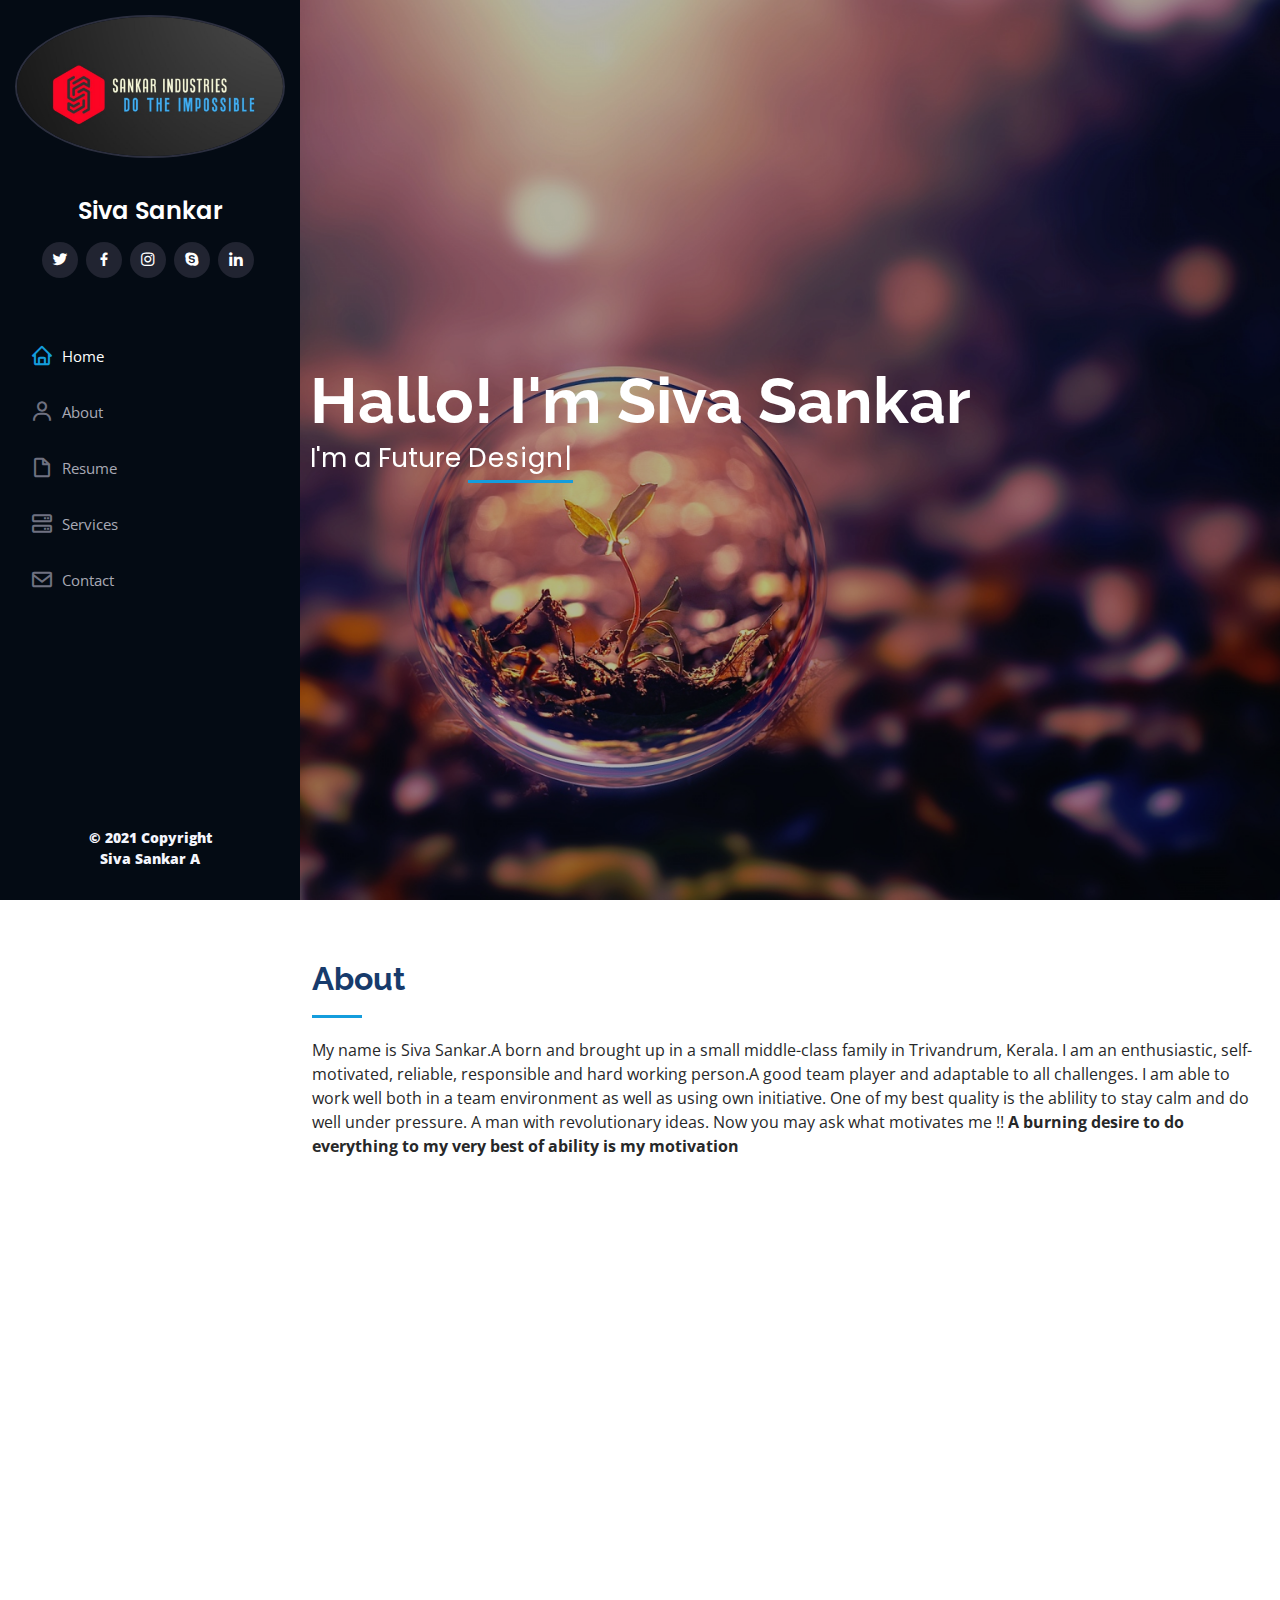
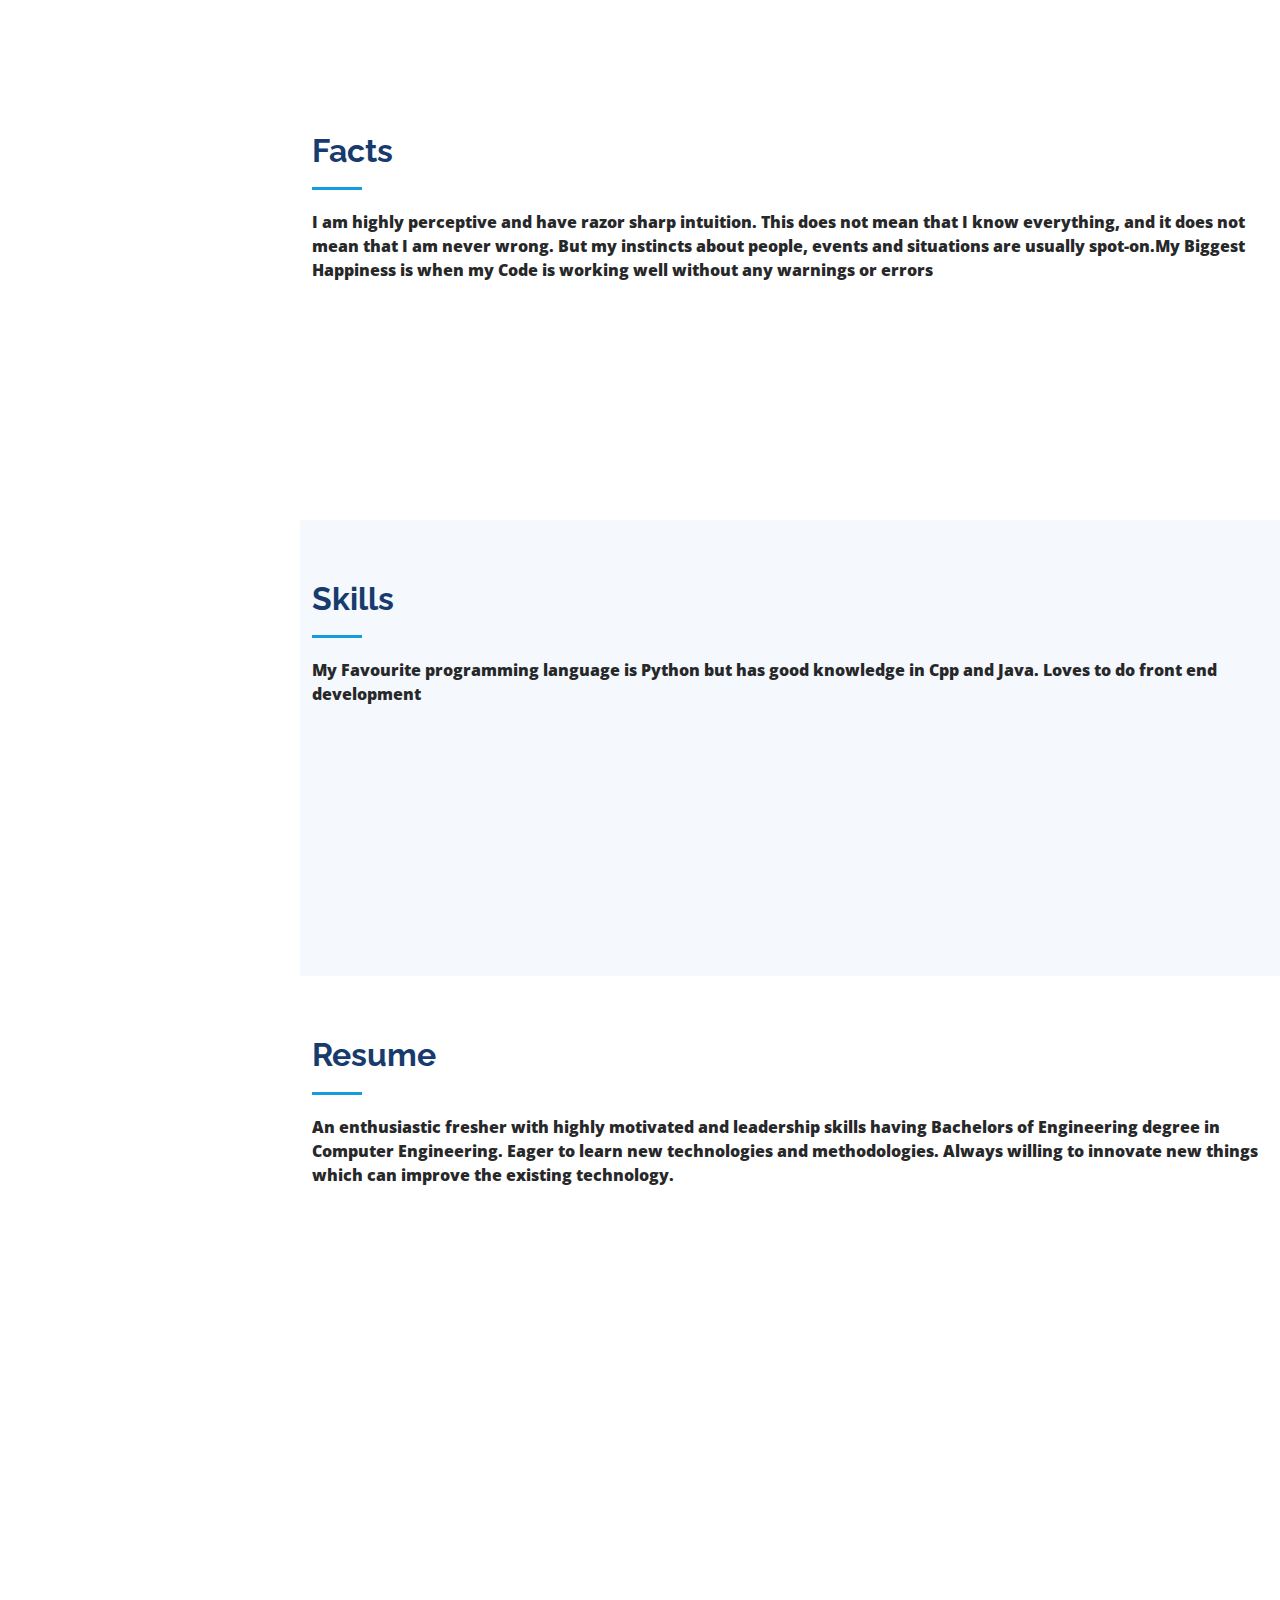
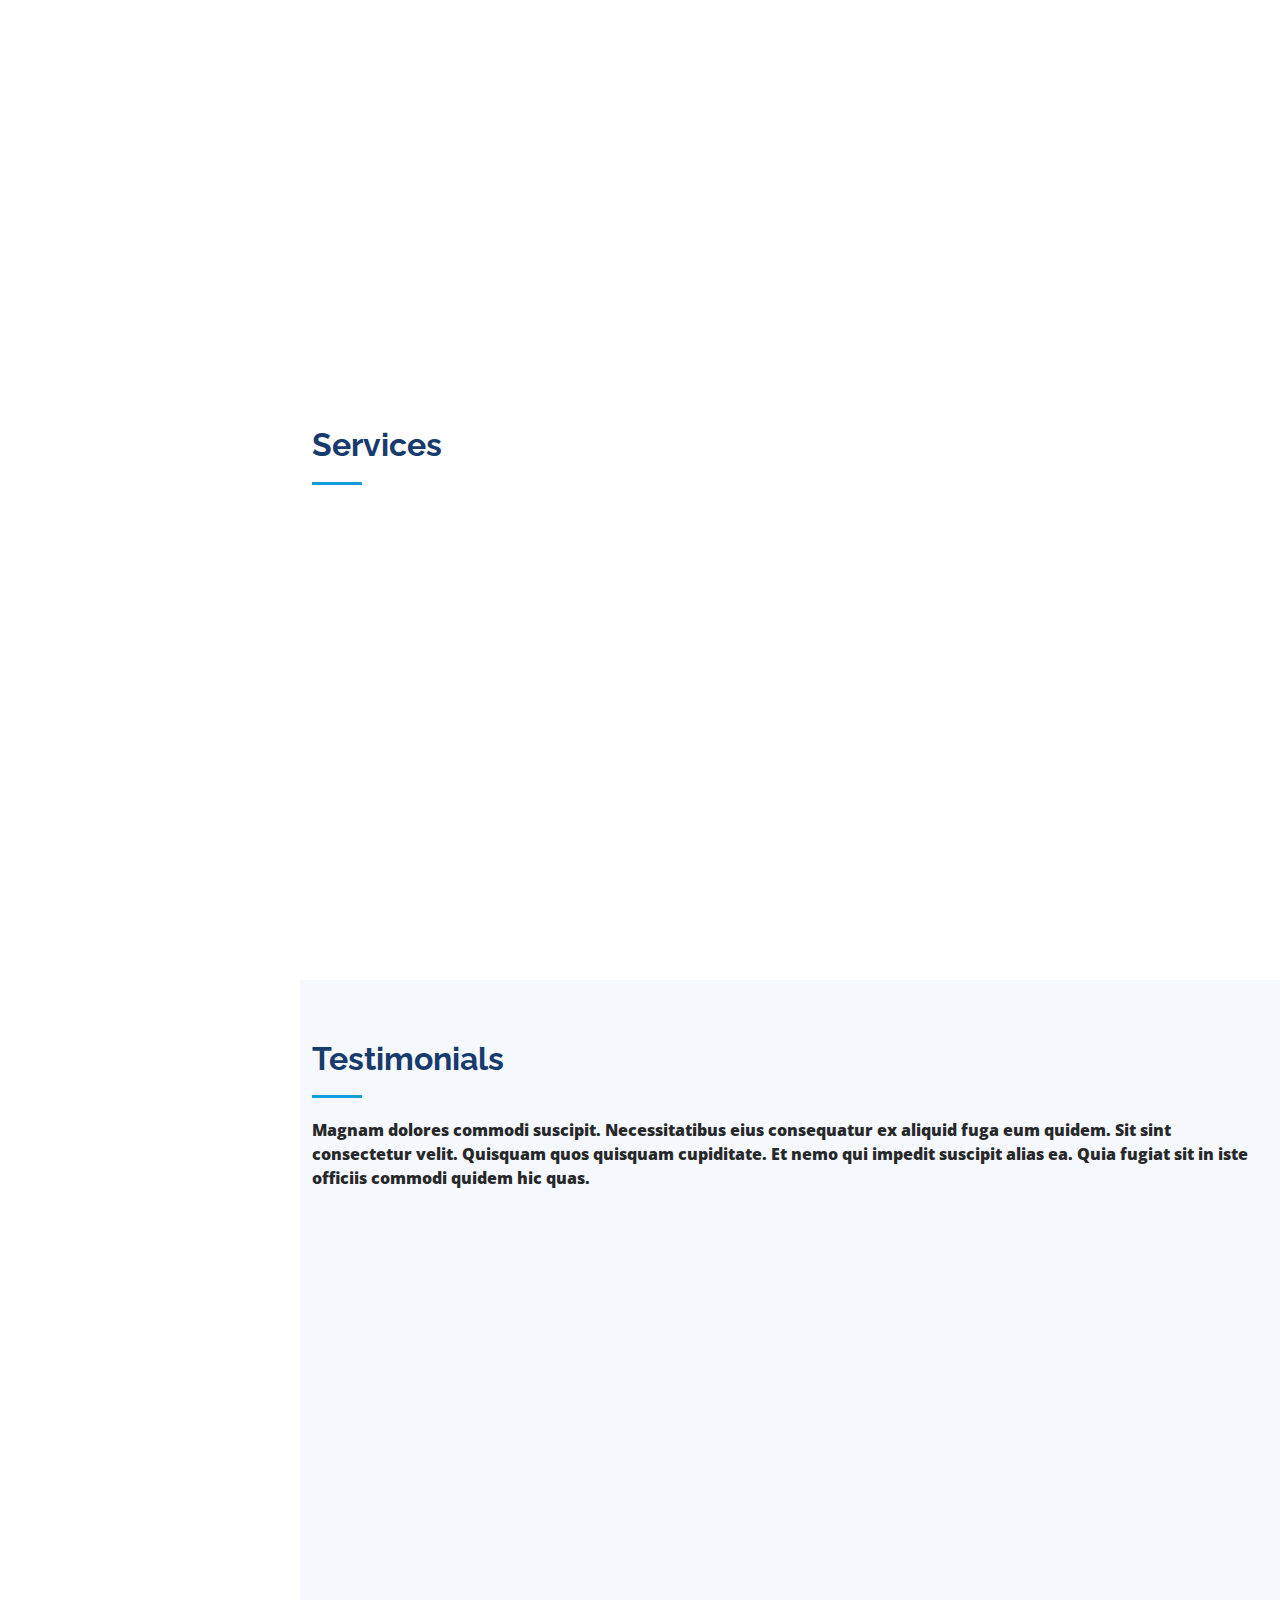
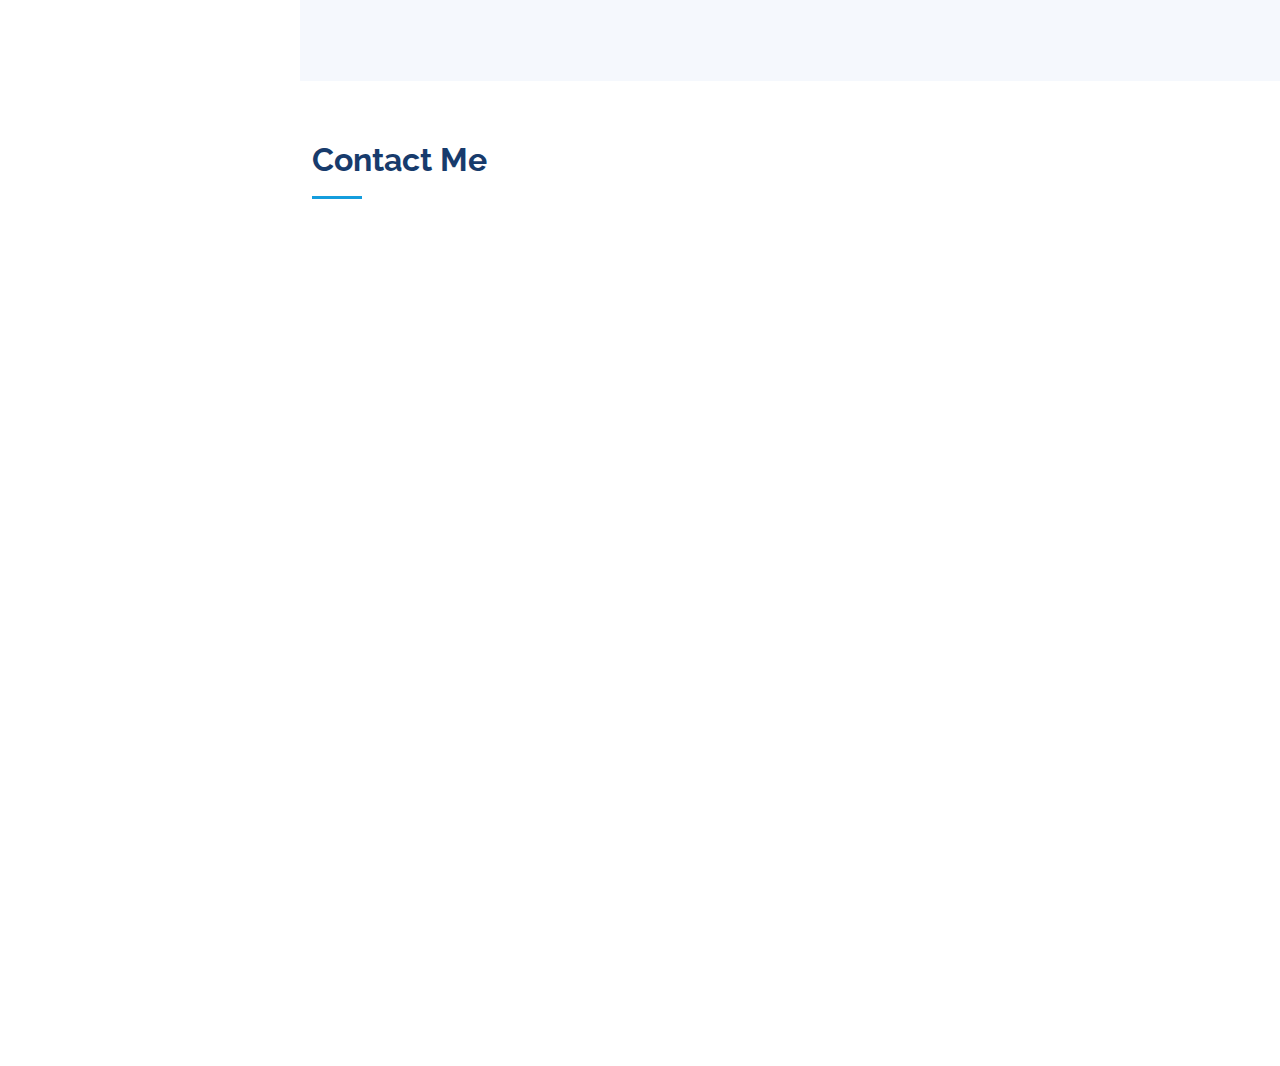
==== index.html @ 13b1fb08 "Created index.html and added content." ====
<!DOCTYPE html>
<html lang="en">

<head>
  <meta charset="utf-8">
  <meta content="width=device-width, initial-scale=1.0" name="viewport">

  <title>iPortfolio Bootstrap Template - Index</title>
  <meta content="" name="description">
  <meta content="" name="keywords">

  <!-- Favicons -->
  <link href="assets/img/favicon.png" rel="icon">
  <link href="assets/img/apple-touch-icon.png" rel="apple-touch-icon">

  <!-- Google Fonts -->
  <link href="https://fonts.googleapis.com/css?family=Open+Sans:300,300i,400,400i,600,600i,700,700i|Raleway:300,300i,400,400i,500,500i,600,600i,700,700i|Poppins:300,300i,400,400i,500,500i,600,600i,700,700i" rel="stylesheet">

  <!-- Vendor CSS Files -->
  <link href="assets/vendor/aos/aos.css" rel="stylesheet">
  <link href="assets/vendor/bootstrap/css/bootstrap.min.css" rel="stylesheet">
  <link href="assets/vendor/bootstrap-icons/bootstrap-icons.css" rel="stylesheet">
  <link href="assets/vendor/boxicons/css/boxicons.min.css" rel="stylesheet">
  <link href="assets/vendor/glightbox/css/glightbox.min.css" rel="stylesheet">
  <link href="assets/vendor/swiper/swiper-bundle.min.css" rel="stylesheet">

  <!-- Template Main CSS File -->
  <link href="assets/css/style.css" rel="stylesheet">
</head>
<body>

  <!-- ======= Mobile nav toggle button ======= -->
  <i class="bi bi-list mobile-nav-toggle d-xl-none"></i>

  <!-- ======= Header ======= -->
  <header id="header">
    <div class="d-flex flex-column">

      <div class="profile">
        <img src="assets/img/Promo-Facebook-Facebook event image.jpeg" alt="" class="img-fluid rounded-circle">
        <br>
        <h1 class="text-light"><a href="index.html">Siva Sankar</a></h1>
        <div class="social-links mt-3 text-center">
          <a href="#" class="twitter"><i class="bx bxl-twitter"></i></a>
          <a href="#" class="facebook"><i class="bx bxl-facebook"></i></a>
          <a href="#" class="instagram"><i class="bx bxl-instagram"></i></a>
          <a href="#" class="google-plus"><i class="bx bxl-skype"></i></a>
          <a href="#" class="linkedin"><i class="bx bxl-linkedin"></i></a>
        </div>
      </div>
<br>
      <nav id="navbar" class="nav-menu navbar">
        <ul>
          <li><a href="#hero" class="nav-link scrollto active"><i class="bx bx-home"></i> <span>Home</span></a></li>
          <li><a href="#about" class="nav-link scrollto"><i class="bx bx-user"></i> <span>About</span></a></li>
          <li><a href="#resume" class="nav-link scrollto"><i class="bx bx-file-blank"></i> <span>Resume</span></a></li>
          <li><a href="#services" class="nav-link scrollto"><i class="bx bx-server"></i> <span>Services</span></a></li>
          <li><a href="#contact" class="nav-link scrollto"><i class="bx bx-envelope"></i> <span>Contact</span></a></li>
        </ul>
      </nav><!-- .nav-menu -->
    </div>
  </header><!-- End Header -->

  <!-- ======= Hero Section ======= -->
  <section id="hero" class="d-flex flex-column justify-content-center align-items-center">
    <div class="hero-container" data-aos="fade-in">
      <h1>Hallo! I'm Siva Sankar</h1>
      <p>I'm a Future <span class="typed" data-typed-items="Designer, Developer, Freelancer, Programmer"></span></p>
    </div>
  </section><!-- End Hero -->

  <main id="main">

    <!-- ======= About Section ======= -->
    <section id="about" class="about">
      <div class="container">

        <div class="section-title">
          <h2>About</h2>
          <p>My name is Siva Sankar.A born and brought up in a small middle-class family in Trivandrum, Kerala. I am an enthusiastic, self-motivated, reliable, responsible and hard working person.A good team player and adaptable to all challenges. I am able to work well both in a team environment as well as using own initiative. One of my best quality is the ablility to stay calm and do well under pressure.
          A man with revolutionary ideas. Now you may ask what motivates me !!
          <b>A burning desire to do everything to my very best of ability is my motivation<b></p>
        </div>
        <br>
        <div class="row">
          <div class="col-lg-4" data-aos="fade-right">
            <img src="assets/img/Sankar.png" class="img-fluid" alt="">
          </div>
          <div class="col-lg-8 pt-4 pt-lg-0 content" data-aos="fade-left">
            <h3>Programmer &amp; Web Developer.</h3>
            <p class="fst-italic">
              Solutions-driven programmer gradute of computer science in object-oriented programming. Well-versed in all phases of the software development lifecycle, with a strong working knowledge of algorithms and data structures. I've built projects on small teams and looking forward for a role where I can prove my  success as an engineer also improving business processes, operations and profitability.
            </p>
            <div class="row">
              <div class="col-lg-6">
                <ul>
                  <li><i class="bi bi-chevron-right"></i> <strong>Birthday:</strong> <span>8 July 2002</span></li>
                  <li><i class="bi bi-chevron-right"></i> <strong>Website:</strong> <span>www.sankarindustries.com</span></li>
                  <li><i class="bi bi-chevron-right"></i> <strong>State:</strong> <span>Kerala, INDIA</span></li>
                  <li><i class="bi bi-chevron-right"></i> <strong>Hobbies:</strong> <span>Programming, Reading, Gaming</span></li>
                </ul>
              </div>
              <div class="col-lg-6">
                <ul>
                  <li><i class="bi bi-chevron-right"></i> <strong>Age:</strong> <span>18</span></li>
                  <li><i class="bi bi-chevron-right"></i> <strong>Degree:</strong> <span>Bachelor's degree</span></li>
                  <li><i class="bi bi-chevron-right"></i> <strong>Email:</strong> <span>siva37sankar@gmail.com</span></li>
                  <li><i class="bi bi-chevron-right"></i> <strong>Freelance:</strong> <span>Available</span></li>
                </ul>
              </div>
            </div>
          </div>
        </div>

      </div>
    </section><!-- End About Section -->

    <!-- ======= Facts Section ======= -->
    <section id="facts" class="facts">
      <div class="container">

        <div class="section-title">
          <h2>Facts</h2>
          <p> I am highly perceptive and have razor sharp intuition. This does not mean that I know everything, and it does not mean that I am never wrong. But my instincts about people, events and situations are usually spot-on.My Biggest Happiness is when my Code is working well without any warnings or errors</p> 
        </div>

        <div class="row no-gutters">

          <div class="col-lg-3 col-md-6 d-md-flex align-items-md-stretch" data-aos="fade-up">
            <div class="count-box">
              <i class="bi bi-emoji-smile"></i>
              <span data-purecounter-start="0" data-purecounter-end="18" data-purecounter-duration="1" class="purecounter"></span>
              <p>Hours&ensp;<strong> a day always motivated</strong></p>
            </div>
          </div>

          <div class="col-lg-3 col-md-6 d-md-flex align-items-md-stretch" data-aos="fade-up" data-aos-delay="100">
            <div class="count-box">
              <i class="bi bi-journal-richtext"></i>
              <span data-purecounter-start="0" data-purecounter-end="114" data-purecounter-duration="1" class="purecounter"></span>
              <p><strong>Projects</strong> Completed</p>
            </div>
          </div>

          <div class="col-lg-3 col-md-6 d-md-flex align-items-md-stretch" data-aos="fade-up" data-aos-delay="200">
            <div class="count-box">
              <i class="bi bi-headset"></i>
              <span data-purecounter-start="0" data-purecounter-end="168" data-purecounter-duration="1" class="purecounter"></span>
              <p><strong>Hours a week available</strong></p>
            </div>
          </div>

          <div class="col-lg-3 col-md-6 d-md-flex align-items-md-stretch" data-aos="fade-up" data-aos-delay="300">
            <div class="count-box">
              <i class="bi bi-people"></i>
              <span data-purecounter-start="0" data-purecounter-end="37" data-purecounter-duration="1" class="purecounter"></span>
              <p><strong>Industry Visits </strong></p>
            </div>
          </div>

        </div>

      </div>
    </section><!-- End Facts Section -->

    <!-- ======= Skills Section ======= -->
    <section id="skills" class="skills section-bg">
      <div class="container">

        <div class="section-title">
          <h2>Skills</h2>
          <p>My Favourite programming language is Python but has good knowledge in Cpp and Java. Loves to do front end development</p>
        </div>

        <div class="row skills-content">

          <div class="col-lg-6" data-aos="fade-up">

            <div class="progress">
              <span class="skill">HTML <i class="val">90%</i></span>
              <div class="progress-bar-wrap">
                <div class="progress-bar" role="progressbar" aria-valuenow="90" aria-valuemin="0" aria-valuemax="100"></div>
              </div>
            </div>

            <div class="progress">
              <span class="skill">CSS <i class="val">85%</i></span>
              <div class="progress-bar-wrap">
                <div class="progress-bar" role="progressbar" aria-valuenow="85" aria-valuemin="0" aria-valuemax="100"></div>
              </div>
            </div>

            <div class="progress">
              <span class="skill">JavaScript <i class="val">80%</i></span>
              <div class="progress-bar-wrap">
                <div class="progress-bar" role="progressbar" aria-valuenow="80" aria-valuemin="0" aria-valuemax="100"></div>
              </div>
            </div>

          </div>

          <div class="col-lg-6" data-aos="fade-up" data-aos-delay="100">

            <div class="progress">
              <span class="skill">Python <i class="val">90%</i></span>
              <div class="progress-bar-wrap">
                <div class="progress-bar" role="progressbar" aria-valuenow="90" aria-valuemin="0" aria-valuemax="100"></div>
              </div>
            </div>

            <div class="progress">
              <span class="skill">Java <i class="val">80%</i></span>
              <div class="progress-bar-wrap">
                <div class="progress-bar" role="progressbar" aria-valuenow="80" aria-valuemin="0" aria-valuemax="100"></div>
              </div>
            </div>

            <div class="progress">
              <span class="skill">C++ <i class="val">85%</i></span>
              <div class="progress-bar-wrap">
                <div class="progress-bar" role="progressbar" aria-valuenow="85" aria-valuemin="0" aria-valuemax="100"></div>
              </div>
            </div>

          </div>

        </div>

      </div>
    </section><!-- End Skills Section -->

    <!-- ======= Resume Section ======= -->
    <section id="resume" class="resume">
      <div class="container">

        <div class="section-title">
          <h2>Resume</h2>
          <p>An enthusiastic fresher with highly motivated and leadership skills having Bachelors of Engineering degree in Computer Engineering. Eager to learn new technologies and methodologies. Always willing to innovate new things which can improve the existing technology.</p>
        </div>

        <div class="row">
          <div class="col-lg-6" data-aos="fade-up">
            <h3 class="resume-title">SUMMARY</h3>
            <div class="resume-item pb-0">
              <h4>Siva Sankar</h4>
              <p><em>Fullstack developer with 4+ years of experience in coding</em></p>
              <ul>
                <li>Central Stadium, Mahathma Gandhi Road, Near, Junction, Palayam, Thiruvananthapuram, Kerala 695001</li>
                <li>8472941527</li>
                <li>siva37sankar@gmail.com</li>
              </ul>
            </div>

            <h3 class="resume-title">EDUCATION</h3>
            <div class="resume-item">
              <h4>Bachelors Degree in Computer Science Engineering</h4>
              <h5>2020 - 2024</h5>
              <p><em><a href="https://www.amrita.edu/campus/amritapuri">Amrita Vishwa Vidya Peetham </a> Amritapuri, Kerala</em></p>
              <p>Home to numerous schools and research centers. Distinguished professors and scholars share their knowledge and experiences with the students. The campus provides all modern amenities from playgrounds to cafeterias. ICTS is the primary provider of IT, telecommunication, computing and related facilities.</p>
            </div>
          </div>
          <div class="col-lg-6" data-aos="fade-up" data-aos-delay="100">
            <h3 class="resume-title">SCHOOL EDUCATION</h3>
              <div class="resume-item">
              <h4>CBSE AISSCE & AISSE</h4>
              <h5>2006 - 2020</h5>
              <p><em><a href="https://www.aryacentralschool.org/">Arya Central School</a>, Pattom, Kerala</em></p>
              <p>"Arise, awake, and stop not till the goal is reached!”.</p>
            </div>
            <h3 class="resume-title">Experiance</h3>
            <div class="resume-item">
              <h4>COLLABORATION ENGINEER</h4>
              <h5>2021 - 2023</h5>
              <p>Execute and/or assist with all other duties and tasks as assigned
Work with larger team to help design communications for the next generation campus
Manage vendors to support all A/V equipment & collaboration technology
Provide advanced troubleshooting to Help Desk for various forms of A/V and Collaboration
Manage support of Event-related A/V requests
Manage concurrent global AV & Collaboration projects in partnership with Corporate Real Estate
Continual research of industry-leading audio, visual and collaboration technologies for deployment at Under Armour</p>
            </div>
          </div>
        </div>

      </div>
    </section><!-- End Resume Section -->
    <!-- ======= Services Section ======= -->
    <section id="services" class="services">
      <div class="container">

        <div class="section-title">
          <h2>Services</h2>
          <p></p>
        </div>

        <div class="row">
          <div class="col-lg-4 col-md-6 icon-box" data-aos="fade-up">
            <div class="icon"><i class="bi bi-briefcase"></i></div>
            <h4 class="title"><a href="">Lorem Ipsum</a></h4>
            <p class="description">Voluptatum deleniti atque corrupti quos dolores et quas molestias excepturi sint occaecati cupiditate non provident</p>
          </div>
          <div class="col-lg-4 col-md-6 icon-box" data-aos="fade-up" data-aos-delay="100">
            <div class="icon"><i class="bi bi-card-checklist"></i></div>
            <h4 class="title"><a href="">Dolor Sitema</a></h4>
            <p class="description">Minim veniam, quis nostrud exercitation ullamco laboris nisi ut aliquip ex ea commodo consequat tarad limino ata</p>
          </div>
          <div class="col-lg-4 col-md-6 icon-box" data-aos="fade-up" data-aos-delay="200">
            <div class="icon"><i class="bi bi-bar-chart"></i></div>
            <h4 class="title"><a href="">Sed ut perspiciatis</a></h4>
            <p class="description">Duis aute irure dolor in reprehenderit in voluptate velit esse cillum dolore eu fugiat nulla pariatur</p>
          </div>
          <div class="col-lg-4 col-md-6 icon-box" data-aos="fade-up" data-aos-delay="300">
            <div class="icon"><i class="bi bi-binoculars"></i></div>
            <h4 class="title"><a href="">Magni Dolores</a></h4>
            <p class="description">Excepteur sint occaecat cupidatat non proident, sunt in culpa qui officia deserunt mollit anim id est laborum</p>
          </div>
          <div class="col-lg-4 col-md-6 icon-box" data-aos="fade-up" data-aos-delay="400">
            <div class="icon"><i class="bi bi-brightness-high"></i></div>
            <h4 class="title"><a href="">Nemo Enim</a></h4>
            <p class="description">At vero eos et accusamus et iusto odio dignissimos ducimus qui blanditiis praesentium voluptatum deleniti atque</p>
          </div>
          <div class="col-lg-4 col-md-6 icon-box" data-aos="fade-up" data-aos-delay="500">
            <div class="icon"><i class="bi bi-calendar4-week"></i></div>
            <h4 class="title"><a href="">Eiusmod Tempor</a></h4>
            <p class="description">Et harum quidem rerum facilis est et expedita distinctio. Nam libero tempore, cum soluta nobis est eligendi</p>
          </div>
        </div>

      </div>
    </section><!-- End Services Section -->

    <!-- ======= Testimonials Section ======= -->
    <section id="testimonials" class="testimonials section-bg">
      <div class="container">

        <div class="section-title">
          <h2>Testimonials</h2>
          <p>Magnam dolores commodi suscipit. Necessitatibus eius consequatur ex aliquid fuga eum quidem. Sit sint consectetur velit. Quisquam quos quisquam cupiditate. Et nemo qui impedit suscipit alias ea. Quia fugiat sit in iste officiis commodi quidem hic quas.</p>
        </div>

        <div class="testimonials-slider swiper-container" data-aos="fade-up" data-aos-delay="100">
          <div class="swiper-wrapper">

            <div class="swiper-slide">
              <div class="testimonial-item" data-aos="fade-up">
                <p>
                  <i class="bx bxs-quote-alt-left quote-icon-left"></i>
                  Proin iaculis purus consequat sem cure digni ssim donec porttitora entum suscipit rhoncus. Accusantium quam, ultricies eget id, aliquam eget nibh et. Maecen aliquam, risus at semper.
                  <i class="bx bxs-quote-alt-right quote-icon-right"></i>
                </p>
                <img src="assets/img/testimonials/testimonials-1.jpg" class="testimonial-img" alt="">
                <h3>Saul Goodman</h3>
                <h4>Ceo &amp; Founder</h4>
              </div>
            </div><!-- End testimonial item -->

            <div class="swiper-slide">
              <div class="testimonial-item" data-aos="fade-up" data-aos-delay="100">
                <p>
                  <i class="bx bxs-quote-alt-left quote-icon-left"></i>
                  Export tempor illum tamen malis malis eram quae irure esse labore quem cillum quid cillum eram malis quorum velit fore eram velit sunt aliqua noster fugiat irure amet legam anim culpa.
                  <i class="bx bxs-quote-alt-right quote-icon-right"></i>
                </p>
                <img src="assets/img/testimonials/testimonials-2.jpg" class="testimonial-img" alt="">
                <h3>Sara Wilsson</h3>
                <h4>Designer</h4>
              </div>
            </div><!-- End testimonial item -->

            <div class="swiper-slide">
              <div class="testimonial-item" data-aos="fade-up" data-aos-delay="200">
                <p>
                  <i class="bx bxs-quote-alt-left quote-icon-left"></i>
                  Enim nisi quem export duis labore cillum quae magna enim sint quorum nulla quem veniam duis minim tempor labore quem eram duis noster aute amet eram fore quis sint minim.
                  <i class="bx bxs-quote-alt-right quote-icon-right"></i>
                </p>
                <img src="assets/img/testimonials/testimonials-3.jpg" class="testimonial-img" alt="">
                <h3>Jena Karlis</h3>
                <h4>Store Owner</h4>
              </div>
            </div><!-- End testimonial item -->

            <div class="swiper-slide">
              <div class="testimonial-item" data-aos="fade-up" data-aos-delay="300">
                <p>
                  <i class="bx bxs-quote-alt-left quote-icon-left"></i>
                  Fugiat enim eram quae cillum dolore dolor amet nulla culpa multos export minim fugiat minim velit minim dolor enim duis veniam ipsum anim magna sunt elit fore quem dolore labore illum veniam.
                  <i class="bx bxs-quote-alt-right quote-icon-right"></i>
                </p>
                <img src="assets/img/testimonials/testimonials-4.jpg" class="testimonial-img" alt="">
                <h3>Matt Brandon</h3>
                <h4>Freelancer</h4>
              </div>
            </div><!-- End testimonial item -->

            <div class="swiper-slide">
              <div class="testimonial-item" data-aos="fade-up" data-aos-delay="400">
                <p>
                  <i class="bx bxs-quote-alt-left quote-icon-left"></i>
                  Quis quorum aliqua sint quem legam fore sunt eram irure aliqua veniam tempor noster veniam enim culpa labore duis sunt culpa nulla illum cillum fugiat legam esse veniam culpa fore nisi cillum quid.
                  <i class="bx bxs-quote-alt-right quote-icon-right"></i>
                </p>
                <img src="assets/img/testimonials/testimonials-5.jpg" class="testimonial-img" alt="">
                <h3>John Larson</h3>
                <h4>Entrepreneur</h4>
              </div>
            </div><!-- End testimonial item -->

          </div>
          <div class="swiper-pagination"></div>
        </div>

      </div>
    </section><!-- End Testimonials Section -->

    <!-- ======= Contact Section ======= -->
    <section id="contact" class="contact">
      <div class="container">

        <div class="section-title">
          <h2>Contact Me</h2>
        </div>

        <div class="row" data-aos="fade-in">

          <div class="col-lg-5 d-flex align-items-stretch">
            <div class="info">
              <div class="address">
                <i class="bi bi-geo-alt"></i>
                <h4>Location:</h4>
                <p>Central Stadium, Mahathma Gandhi Road, Near, Junction, Palayam, Thiruvananthapuram, Kerala 695001</p>
              </div>

              <div class="email">
                <i class="bi bi-envelope"></i>
                <h4>Email:</h4>
                <p>siva37sankar@gmail.com</p>
              </div>

              <div class="phone">
                <i class="bi bi-phone"></i>
                <h4>Call:</h4>
                <p>8472941527</p>
              </div>

              <iframe width="520" height="400" frameborder="0" scrolling="no" marginheight="0" marginwidth="0" id="gmap_canvas" src="https://maps.google.com/maps?width=520&amp;height=400&amp;hl=en&amp;q=Palayalam%20Thiruvananthapuram+(Central%20Stadium%20Trivandrum)&amp;t=&amp;z=12&amp;ie=UTF8&amp;iwloc=B&amp;output=embed" frameborder="0" style="border:0; width: 100%; height: 290px;" allowfullscreen></iframe>
            </div>

          </div>

          <div class="col-lg-7 mt-5 mt-lg-0 d-flex align-items-stretch">
            <form action="forms/contact.php" method="post" role="form" class="php-email-form">
              <div class="row">
                <div class="form-group col-md-6">
                  <label for="name">Your First Name</label>
                  <input type="text" name="name" class="form-control" id="name" required>
                </div>
                <div class="form-group col-md-6">
                  <label for="name">Your Last Name</label>
                  <input type="text" class="form-control" name="name" id="name" required>
                </div>
                <div class="form-group col-md-6">
                  <label for="name">Email</label>
                  <input type="email" name="name" class="form-control" id="email" required>
                </div>
                <div class="form-group col-md-6">
                  <label for="name">Website</label>
                  <input type="url" class="form-control" name="name" id="name" required>
                </div>
              </div>
              <div class="form-group">
                <label for="name">Leave a Message</label>
                <textarea class="form-control" name="message" rows="10" required></textarea>
              </div>
              <div class="my-3">
                <div class="loading">Loading</div>
                <div class="error-message"></div>
                <div class="sent-message">Your message has sent successfully. Thank you!</div>
              </div>
              <div class="text-center"><button type="submit">Submit Message</button></div>
              <hr>
              <div class="text-center">OR</div>
              <div class="social-links mt-3 text-center">
          <a href="#" class="twitter"><i class="bx bxl-twitter"></i></a>
          <a href="#" class="facebook"><i class="bx bxl-facebook"></i></a>
          <a href="#" class="instagram"><i class="bx bxl-instagram"></i></a>
          <a href="#" class="google-plus"><i class="bx bxl-skype"></i></a>
          <a href="#" class="linkedin"><i class="bx bxl-linkedin"></i></a>
        </div>
            </form>
          </div>

        </div>

      </div>
    </section><!-- End Contact Section -->

  </main><!-- End #main -->

  <!-- ======= Footer ======= -->
  <footer id="footer">
    <div class="container">
      <div class="copyright">
        &copy; 2021 Copyright
        <p>Siva Sankar A</p>
      </div>
    </div>
  </footer><!-- End  Footer -->

  <a href="#" class="back-to-top d-flex align-items-center justify-content-center"><i class="bi bi-arrow-up-short"></i></a>

  <!-- Vendor JS Files -->
  <script src="assets/vendor/aos/aos.js"></script>
  <script src="assets/vendor/bootstrap/js/bootstrap.bundle.min.js"></script>
  <script src="assets/vendor/glightbox/js/glightbox.min.js"></script>
  <script src="assets/vendor/isotope-layout/isotope.pkgd.min.js"></script>
  <script src="assets/vendor/php-email-form/validate.js"></script>
  <script src="assets/vendor/purecounter/purecounter.js"></script>
  <script src="assets/vendor/swiper/swiper-bundle.min.js"></script>
  <script src="assets/vendor/typed.js/typed.min.js"></script>
  <script src="assets/vendor/waypoints/noframework.waypoints.js"></script>

  <script src="assets/js/main.js"></script>

</body>

</html>
---- assets/css/style.css ----
/**
* Template Name: iPortfolio - v3.3.0
* Template URL: https://bootstrapmade.com/iportfolio-bootstrap-portfolio-websites-template/
* Author: BootstrapMade.com
* License: https://bootstrapmade.com/license/
*/

/*--------------------------------------------------------------
# General
--------------------------------------------------------------*/
body {
  font-family: "Open Sans", sans-serif;
  color: #272829;
}

a {
  color: #149ddd;
  text-decoration: none;
}

a:hover {
  color: #37b3ed;
  text-decoration: none;
}

h1, h2, h3, h4, h5, h6 {
  font-family: "Raleway", sans-serif;
}

/*--------------------------------------------------------------
# Back to top button
--------------------------------------------------------------*/
.back-to-top {
  position: fixed;
  visibility: hidden;
  opacity: 0;
  right: 15px;
  bottom: 15px;
  z-index: 996;
  background: #14dd14;
  width: 40px;
  height: 40px;
  border-radius: 50px;
  transition: all 0.4s;
}

.back-to-top i {
  font-size: 28px;
  color: #fff;
  line-height: 0;
}

.back-to-top:hover {
  background: #2eafec;
  color: #fff;
}

.back-to-top.active {
  visibility: visible;
  opacity: 1;
}

/*--------------------------------------------------------------
# Header
--------------------------------------------------------------*/
#header {
  position: fixed;
  top: 0;
  left: 0;
  bottom: 0;
  width: 300px;
  transition: all ease-in-out 0.5s;
  z-index: 9997;
  transition: all 0.5s;
  padding: 0 15px;
  background: #040b14;
  overflow-y: auto;
}

#header .profile img {
  margin: 15px auto;
  display: block;
  width: 300px;
  border: 2px solid #2c2f3f;
}

#header .profile h1 {
  font-size: 24px;
  margin: 0;
  padding: 0;
  font-weight: 600;
  -moz-text-align-last: center;
  text-align-last: center;
  font-family: "Poppins", sans-serif;
}

#header .profile h1 a, #header .profile h1 a:hover {
  color: #fff;
  text-decoration: none;
}

#header .profile .social-links a {
  font-size: 18px;
  display: inline-block;
  background: #212431;
  color: #fff;
  line-height: 1;
  padding: 8px 0;
  margin-right: 4px;
  border-radius: 50%;
  text-align: center;
  width: 36px;
  height: 36px;
  transition: 0.3s;
}

#header .profile .social-links a:hover {
  background: #149ddd;
  color: #fff;
  text-decoration: none;
}

#main {
  margin-left: 300px;
}

@media (max-width: 1199px) {
  #header {
    left: -300px;
  }
  #main {
    margin-left: 0;
  }
}

/*--------------------------------------------------------------
# Navigation Menu
--------------------------------------------------------------*/
/* Desktop Navigation */
.nav-menu {
  padding: 30px 0 0 0;
}

.nav-menu * {
  margin: 0;
  padding: 0;
  list-style: none;
}

.nav-menu > ul > li {
  position: relative;
  white-space: nowrap;
}

.nav-menu a, .nav-menu a:focus {
  display: flex;
  align-items: center;
  color: #a8a9b4;
  padding: 12px 15px;
  margin-bottom: 8px;
  transition: 0.3s;
  font-size: 15px;
}

.nav-menu a i, .nav-menu a:focus i {
  font-size: 24px;
  padding-right: 8px;
  color: #6f7180;
}

.nav-menu a:hover, .nav-menu .active, .nav-menu .active:focus, .nav-menu li:hover > a {
  text-decoration: none;
  color: #fff;
}

.nav-menu a:hover i, .nav-menu .active i, .nav-menu .active:focus i, .nav-menu li:hover > a i {
  color: #149ddd;
}

/* Mobile Navigation */
.mobile-nav-toggle {
  position: fixed;
  right: 15px;
  top: 15px;
  z-index: 9998;
  border: 0;
  font-size: 24px;
  transition: all 0.4s;
  outline: none !important;
  background-color: #149ddd;
  color: #fff;
  width: 40px;
  height: 40px;
  display: inline-flex;
  align-items: center;
  justify-content: center;
  line-height: 0;
  border-radius: 50px;
  cursor: pointer;
}

.mobile-nav-active {
  overflow: hidden;
}

.mobile-nav-active #header {
  left: 0;
}

/*--------------------------------------------------------------
# Hero Section
--------------------------------------------------------------*/
#hero {
  width: 100%;
  height: 100vh;
  background: url("../img/3D-Best-Wallpapers-HD.png.jpg") top center;
  background-size: cover;
}

#hero:before {
  content: "";
  background: rgba(5, 13, 24, 0.3);
  position: absolute;
  bottom: 0;
  top: 0;
  left: 0;
  right: 0;
  z-index: 1;
}

#hero .hero-container {
  position: relative;
  z-index: 2;
  min-width: 300px;
}

#hero h1 {
  margin: 0 0 10px 0;
  font-size: 64px;
  font-weight: 700;
  line-height: 56px;
  color: #fff;
}

#hero p {
  color: #fff;
  margin-bottom: 50px;
  font-size: 26px;
  font-family: "Poppins", sans-serif;
}

#hero p span {
  color: #fff;
  padding-bottom: 4px;
  letter-spacing: 1px;
  border-bottom: 3px solid #149ddd;
}

@media (min-width: 1024px) {
  #hero {
    background-attachment: fixed;
  }
}

@media (max-width: 768px) {
  #hero h1 {
    font-size: 28px;
    line-height: 36px;
  }
  #hero h2 {
    font-size: 18px;
    line-height: 24px;
    margin-bottom: 30px;
  }
}

/*--------------------------------------------------------------
# Sections General
--------------------------------------------------------------*/
section {
  padding: 60px 0;
  overflow: hidden;
}

.section-bg {
  background: #f5f8fd;
}

.section-title {
  padding-bottom: 30px;
}

.section-title h2 {
  font-size: 32px;
  font-weight: bold;
  margin-bottom: 20px;
  padding-bottom: 20px;
  position: relative;
  color: #173b6c;
}

.section-title h2::after {
  content: '';
  position: absolute;
  display: block;
  width: 50px;
  height: 3px;
  background: #149ddd;
  bottom: 0;
  left: 0;
}

.section-title p {
  margin-bottom: 0;
}

/*--------------------------------------------------------------
# About
--------------------------------------------------------------*/
.about .content h3 {
  font-weight: 700;
  font-size: 26px;
  color: #173b6c;
}

.about .content ul {
  list-style: none;
  padding: 0;
}

.about .content ul li {
  margin-bottom: 20px;
  display: flex;
  align-items: center;
}

.about .content ul strong {
  margin-right: 10px;
}

.about .content ul i {
  font-size: 16px;
  margin-right: 5px;
  color: #149ddd;
  line-height: 0;
}

.about .content p:last-child {
  margin-bottom: 0;
}

/*--------------------------------------------------------------
# Facts
--------------------------------------------------------------*/
.facts {
  padding-bottom: 30px;
}

.facts .count-box {
  padding: 30px;
  width: 100%;
}

.facts .count-box i {
  display: block;
  font-size: 44px;
  color: #149ddd;
  float: left;
  line-height: 0;
}

.facts .count-box span {
  font-size: 48px;
  line-height: 40px;
  display: block;
  font-weight: 700;
  color: #050d18;
  margin-left: 60px;
}

.facts .count-box p {
  padding: 15px 0 0 0;
  margin: 0 0 0 60px;
  font-family: "Raleway", sans-serif;
  font-size: 14px;
  color: #122f57;
}

.facts .count-box a {
  font-weight: 600;
  display: block;
  margin-top: 20px;
  color: #122f57;
  font-size: 15px;
  font-family: "Poppins", sans-serif;
  transition: ease-in-out 0.3s;
}

.facts .count-box a:hover {
  color: #1f5297;
}

/*--------------------------------------------------------------
# Akills
--------------------------------------------------------------*/
.skills .progress {
  height: 60px;
  display: block;
  background: none;
  border-radius: 0;
}

.skills .progress .skill {
  padding: 0;
  margin: 0 0 6px 0;
  text-transform: uppercase;
  display: block;
  font-weight: 600;
  font-family: "Poppins", sans-serif;
  color: #050d18;
}

.skills .progress .skill .val {
  float: right;
  font-style: normal;
}

.skills .progress-bar-wrap {
  background: #dce8f8;
  height: 10px;
}

.skills .progress-bar {
  width: 1px;
  height: 10px;
  transition: .9s;
  background-color: #149ddd;
}

/*--------------------------------------------------------------
# Resume
--------------------------------------------------------------*/
.resume .resume-title {
  font-size: 26px;
  font-weight: 700;
  margin-top: 20px;
  margin-bottom: 20px;
  color: #050d18;
}

.resume .resume-item {
  padding: 0 0 20px 20px;
  margin-top: -2px;
  border-left: 2px solid #1f5297;
  position: relative;
}

.resume .resume-item h4 {
  line-height: 18px;
  font-size: 18px;
  font-weight: 600;
  text-transform: uppercase;
  font-family: "Poppins", sans-serif;
  color: #050d18;
  margin-bottom: 10px;
}

.resume .resume-item h5 {
  font-size: 16px;
  background: #e4edf9;
  padding: 5px 15px;
  display: inline-block;
  font-weight: 600;
  margin-bottom: 10px;
}

.resume .resume-item ul {
  padding-left: 20px;
}

.resume .resume-item ul li {
  padding-bottom: 10px;
}

.resume .resume-item:last-child {
  padding-bottom: 0;
}

.resume .resume-item::before {
  content: "";
  position: absolute;
  width: 16px;
  height: 16px;
  border-radius: 50px;
  left: -9px;
  top: 0;
  background: #fff;
  border: 2px solid #1f5297;
}


/*--------------------------------------------------------------
# Services
--------------------------------------------------------------*/
.services .icon-box {
  margin-bottom: 20px;
}

.services .icon {
  float: left;
  display: flex;
  align-items: center;
  justify-content: center;
  width: 54px;
  height: 54px;
  background: #149ddd;
  border-radius: 50%;
  transition: 0.5s;
  border: 1px solid #149ddd;
}

.services .icon i {
  color: #fff;
  font-size: 24px;
  line-height: 0;
}

.services .icon-box:hover .icon {
  background: #fff;
}

.services .icon-box:hover .icon i {
  color: #149ddd;
}

.services .title {
  margin-left: 80px;
  font-weight: 700;
  margin-bottom: 15px;
  font-size: 18px;
}

.services .title a {
  color: #343a40;
}

.services .title a:hover {
  color: #149ddd;
}

.services .description {
  margin-left: 80px;
  line-height: 24px;
  font-size: 14px;
}

/*--------------------------------------------------------------
# Testimonials
--------------------------------------------------------------*/
.testimonials .testimonial-item {
  box-sizing: content-box;
  text-align: center;
  min-height: 320px;
}

.testimonials .testimonial-item .testimonial-img {
  width: 90px;
  border-radius: 50%;
  margin: 0 auto;
}

.testimonials .testimonial-item h3 {
  font-size: 18px;
  font-weight: bold;
  margin: 10px 0 5px 0;
  color: #111;
}

.testimonials .testimonial-item h4 {
  font-size: 14px;
  color: #999;
  margin: 0;
}

.testimonials .testimonial-item .quote-icon-left, .testimonials .testimonial-item .quote-icon-right {
  color: #c3e8fa;
  font-size: 26px;
}

.testimonials .testimonial-item .quote-icon-left {
  display: inline-block;
  left: -5px;
  position: relative;
}

.testimonials .testimonial-item .quote-icon-right {
  display: inline-block;
  right: -5px;
  position: relative;
  top: 10px;
}

.testimonials .testimonial-item p {
  font-style: italic;
  margin: 0 15px 15px 15px;
  padding: 20px;
  background: #fff;
  position: relative;
  margin-bottom: 35px;
  border-radius: 6px;
  box-shadow: 0px 2px 15px rgba(0, 0, 0, 0.1);
}

.testimonials .testimonial-item p::after {
  content: "";
  width: 0;
  height: 0;
  border-top: 20px solid #fff;
  border-right: 20px solid transparent;
  border-left: 20px solid transparent;
  position: absolute;
  bottom: -20px;
  left: calc(50% - 20px);
}

.testimonials .swiper-pagination {
  margin-top: 20px;
  position: relative;
}

.testimonials .swiper-pagination .swiper-pagination-bullet {
  width: 12px;
  height: 12px;
  background-color: #fff;
  opacity: 1;
  border: 1px solid #149ddd;
}

.testimonials .swiper-pagination .swiper-pagination-bullet-active {
  background-color: #149ddd;
}

/*--------------------------------------------------------------
# Contact
--------------------------------------------------------------*/
.contact {
  padding-bottom: 130px;
}

.contact .info {
  padding: 30px;
  background: #fff;
  width: 100%;
  box-shadow: 0 0 24px 0 rgba(0, 0, 0, 0.12);
}

.contact .info i {
  font-size: 20px;
  color: #149ddd;
  float: left;
  width: 44px;
  height: 44px;
  background: #dff3fc;
  display: flex;
  justify-content: center;
  align-items: center;
  border-radius: 50px;
  transition: all 0.3s ease-in-out;
}

.contact .info h4 {
  padding: 0 0 0 60px;
  font-size: 22px;
  font-weight: 600;
  margin-bottom: 5px;
  color: #050d18;
}

.contact .info p {
  padding: 0 0 10px 60px;
  margin-bottom: 20px;
  font-size: 14px;
  color: #173b6c;
}

.contact .info .email p {
  padding-top: 5px;
}

.contact .info .social-links {
  padding-left: 60px;
}

.contact .info .social-links a {
  font-size: 18px;
  display: inline-block;
  background: #333;
  color: #fff;
  line-height: 1;
  padding: 8px 0;
  border-radius: 50%;
  text-align: center;
  width: 36px;
  height: 36px;
  transition: 0.3s;
  margin-right: 10px;
}

.contact .info .social-links a:hover {
  background: #149ddd;
  color: #fff;
}

.contact .info .email:hover i, .contact .info .address:hover i, .contact .info .phone:hover i {
  background: #149ddd;
  color: #fff;
}

.contact .php-email-form {
  width: 100%;
  padding: 30px;
  background: #fff;
  box-shadow: 0 0 24px 0 rgba(0, 0, 0, 0.12);
}

.contact .php-email-form .form-group {
  padding-bottom: 8px;
}

.contact .php-email-form .validate {
  display: none;
  color: red;
  margin: 0 0 15px 0;
  font-weight: 400;
  font-size: 13px;
}

.contact .php-email-form .error-message {
  display: none;
  color: #fff;
  background: #ed3c0d;
  text-align: left;
  padding: 15px;
  font-weight: 600;
}

.contact .php-email-form .error-message br + br {
  margin-top: 25px;
}

.contact .php-email-form .sent-message {
  display: none;
  color: #fff;
  background: #18d26e;
  text-align: center;
  padding: 15px;
  font-weight: 600;
}

.contact .php-email-form .loading {
  display: none;
  background: #fff;
  text-align: center;
  padding: 15px;
}

.contact .php-email-form .loading:before {
  content: "";
  display: inline-block;
  border-radius: 50%;
  width: 24px;
  height: 24px;
  margin: 0 10px -6px 0;
  border: 3px solid #18d26e;
  border-top-color: #eee;
  -webkit-animation: animate-loading 1s linear infinite;
  animation: animate-loading 1s linear infinite;
}

.contact .php-email-form .form-group {
  margin-bottom: 15px;
}

.contact .php-email-form label {
  padding-bottom: 8px;
}

.contact .php-email-form input, .contact .php-email-form textarea {
  border-radius: 0;
  box-shadow: none;
  font-size: 14px;
}

.contact .php-email-form input {
  height: 44px;
}

.contact .php-email-form textarea {
  padding: 10px 15px;
}

.contact .php-email-form button[type="submit"] {
  background: #149ddd;
  border: 0;
  padding: 10px 24px;
  color: #fff;
  transition: 0.4s;
  border-radius: 4px;
}

.contact .php-email-form button[type="submit"]:hover {
  background: #37b3ed;
}

@-webkit-keyframes animate-loading {
  0% {
    transform: rotate(0deg);
  }
  100% {
    transform: rotate(360deg);
  }
}

@keyframes animate-loading {
  0% {
    transform: rotate(0deg);
  }
  100% {
    transform: rotate(360deg);
  }
}

/*--------------------------------------------------------------
# Breadcrumbs
--------------------------------------------------------------*/
.breadcrumbs {
  padding: 20px 0;
  background: #f9f9f9;
}

.breadcrumbs h2 {
  font-size: 26px;
  font-weight: 300;
}

.breadcrumbs ol {
  display: flex;
  flex-wrap: wrap;
  list-style: none;
  padding: 0;
  margin: 0;
  font-size: 15px;
}

.breadcrumbs ol li + li {
  padding-left: 10px;
}

.breadcrumbs ol li + li::before {
  display: inline-block;
  padding-right: 10px;
  color: #0e2442;
  content: "/";
}

@media (max-width: 768px) {
  .breadcrumbs .d-flex {
    display: block !important;
  }
  .breadcrumbs ol {
    display: block;
  }
  .breadcrumbs ol li {
    display: inline-block;
  }
}

/*--------------------------------------------------------------
# Footer
--------------------------------------------------------------*/
#footer {
  padding: 15px;
  color: #f4f6fd;
  font-size: 14px;
  position: fixed;
  left: 0;
  bottom: 0;
  width: 300px;
  z-index: 9999;
  background: #040b14;
}

#footer .copyright {
  text-align: center;
}

#footer .credits {
  padding-top: 5px;
  text-align: center;
  font-size: 13px;
  color: #eaebf0;
}

@media (max-width: 1199px) {
  #footer {
    position: static;
    width: auto;
    padding-right: 20px 15px;
  }
}
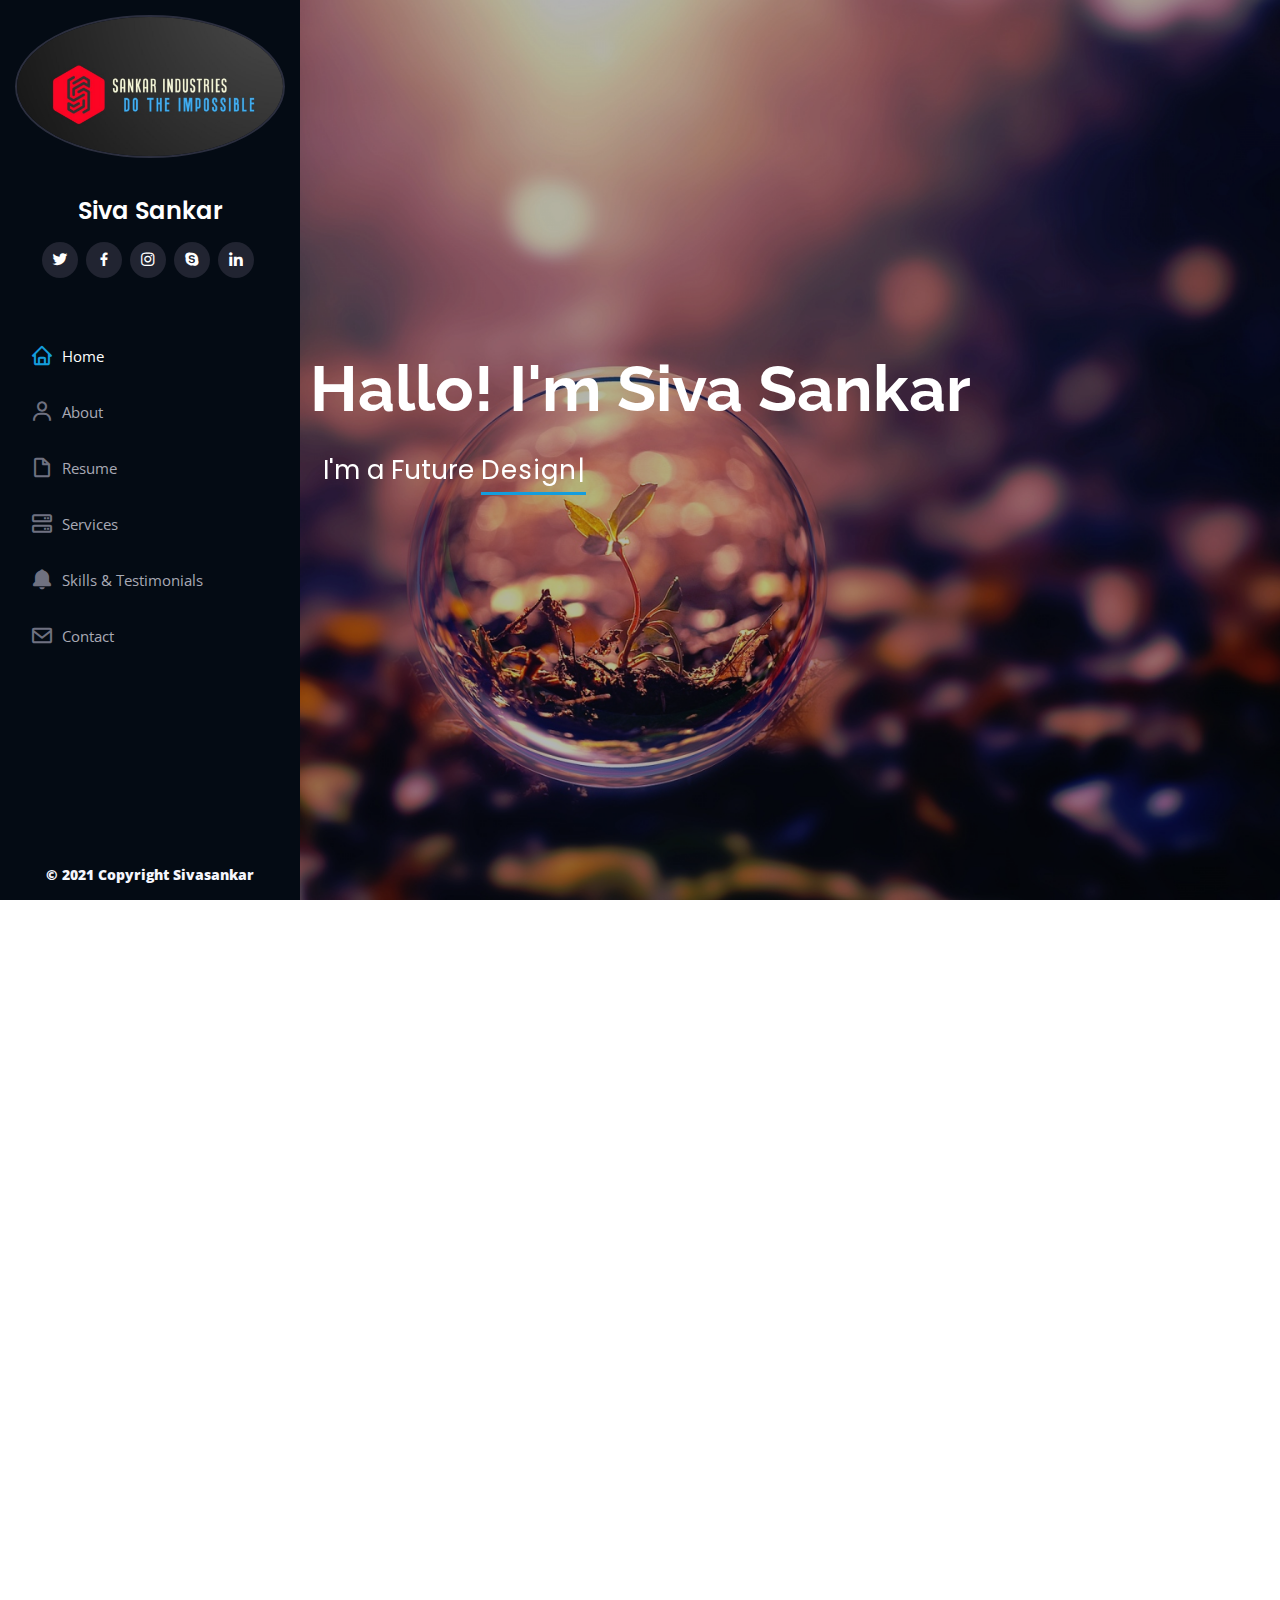
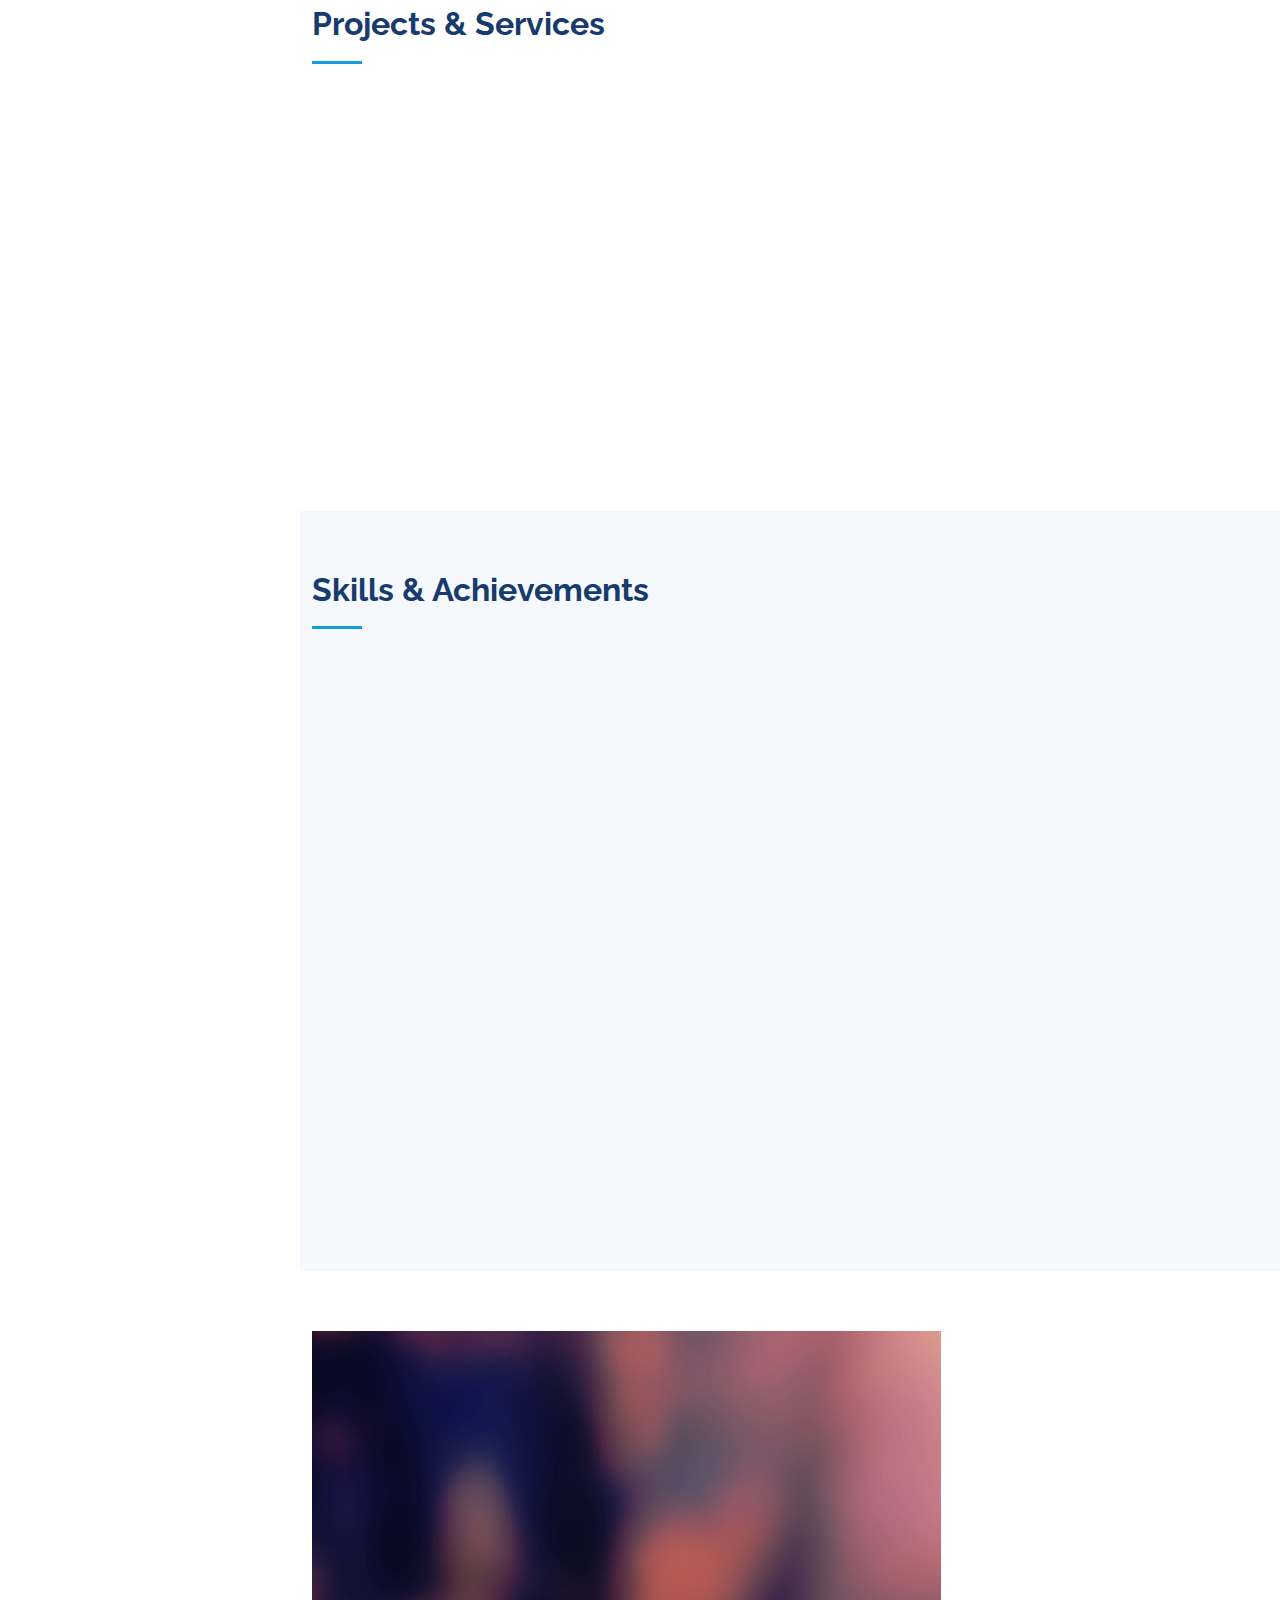
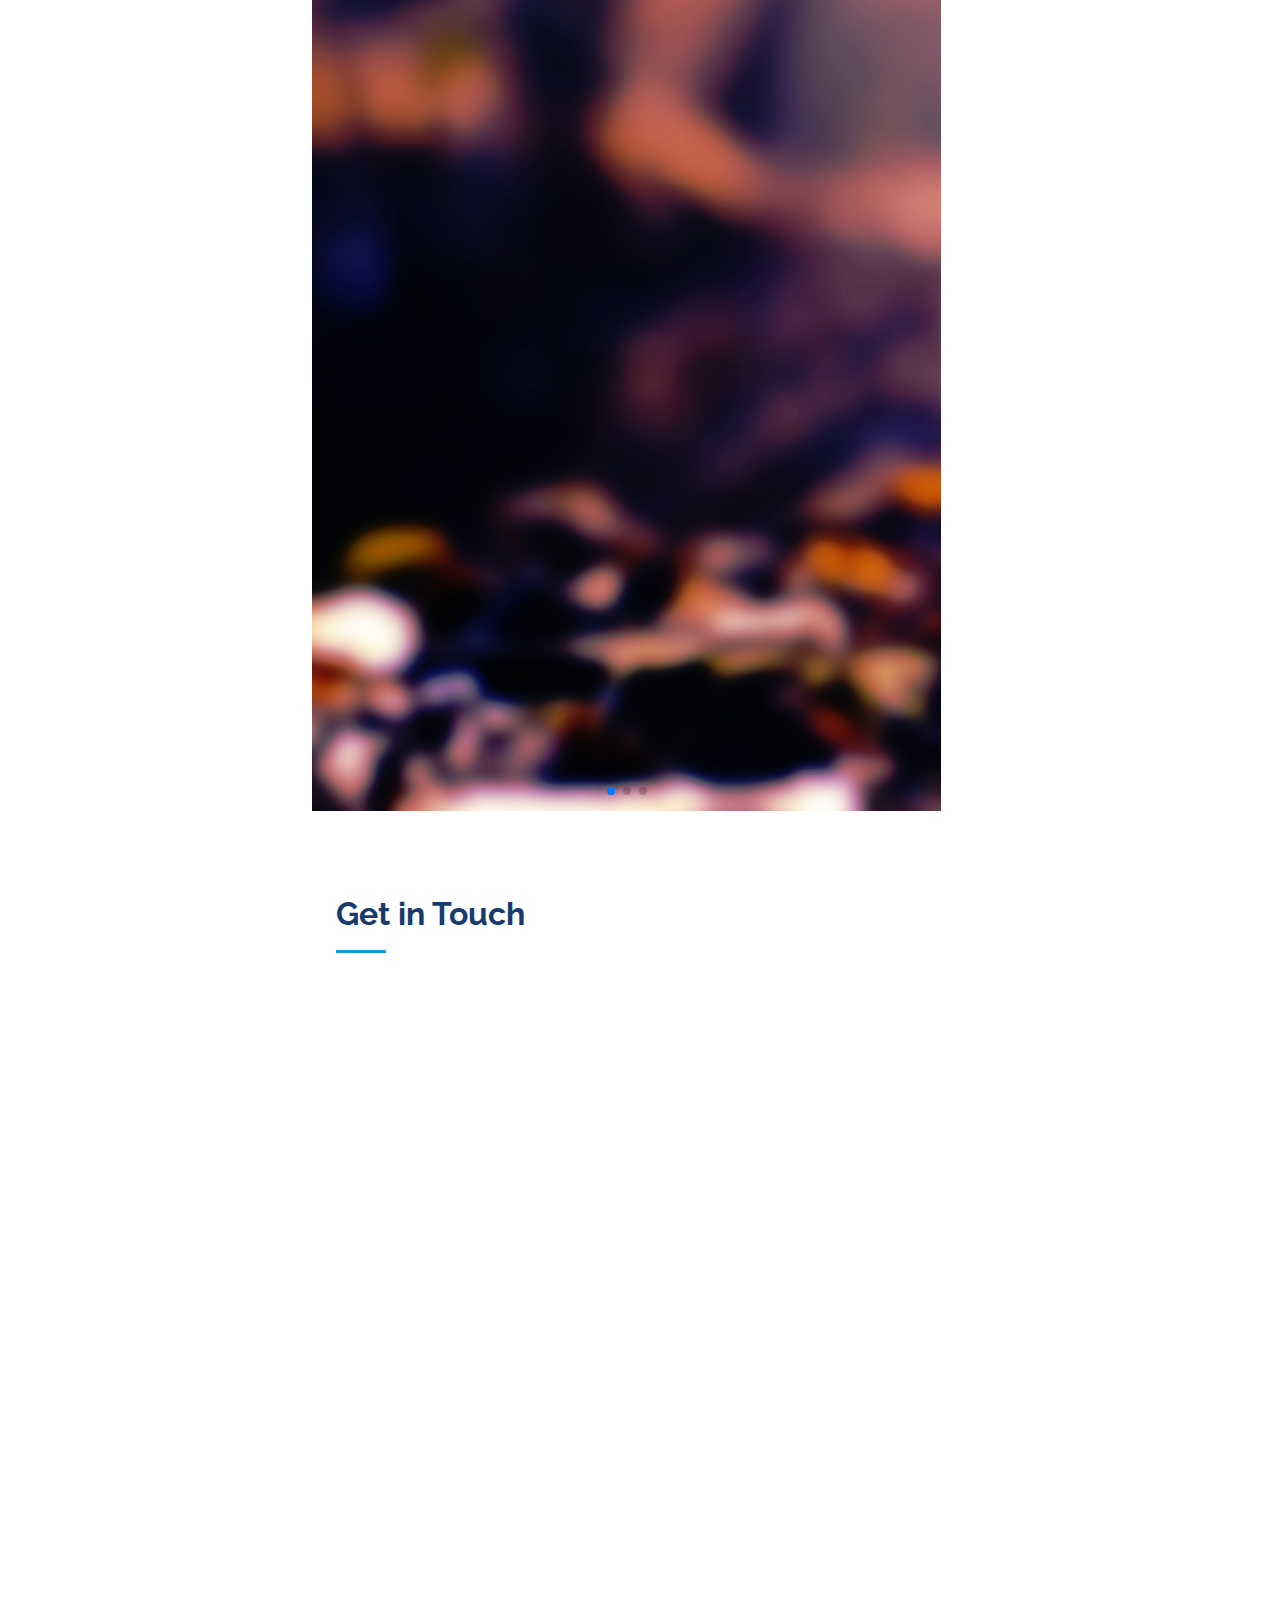
==== commit a764cfc3: "Update index.html" ====
--- a/index.html
+++ b/index.html
@@ -5,7 +5,7 @@
   <meta charset="utf-8">
   <meta content="width=device-width, initial-scale=1.0" name="viewport">
 
-  <title>iPortfolio Bootstrap Template - Index</title>
+  <title>Sankar Industries</title>
   <meta content="" name="description">
   <meta content="" name="keywords">
 
@@ -51,11 +51,12 @@
 <br>
       <nav id="navbar" class="nav-menu navbar">
         <ul>
-          <li><a href="#hero" class="nav-link scrollto active"><i class="bx bx-home"></i> <span>Home</span></a></li>
-          <li><a href="#about" class="nav-link scrollto"><i class="bx bx-user"></i> <span>About</span></a></li>
-          <li><a href="#resume" class="nav-link scrollto"><i class="bx bx-file-blank"></i> <span>Resume</span></a></li>
-          <li><a href="#services" class="nav-link scrollto"><i class="bx bx-server"></i> <span>Services</span></a></li>
-          <li><a href="#contact" class="nav-link scrollto"><i class="bx bx-envelope"></i> <span>Contact</span></a></li>
+          <li><a href="#hero" class="nav-link scrollto active"><i class="bx bx-home like bx-tada"></i> <span>Home</span></a></li>
+          <li><a href="#about" class="nav-link scrollto"><i class="bx bx-user like bx-burst"></i> <span>About</span></a></li>
+          <li><a href="#resume" class="nav-link scrollto"><i class="bx bx-file-blank like bx-spin"></i> <span>Resume</span></a></li>
+          <li><a href="#services" class="nav-link scrollto"><i class="bx bx-server like bx-fade-up"></i> <span>Services</span></a></li>
+          <li><a href="#testimonials" class="nav-link scrollto"><i class="bx bxs-bell like bx-flashing"></i> <span>Skills & Testimonials</span></a></li>
+          <li><a href="#contact" class="nav-link scrollto"><i class="bx bx-envelope like bx-fade-down"></i> <span>Contact</span></a></li>
         </ul>
       </nav><!-- .nav-menu -->
     </div>
@@ -65,7 +66,8 @@
   <section id="hero" class="d-flex flex-column justify-content-center align-items-center">
     <div class="hero-container" data-aos="fade-in">
       <h1>Hallo! I'm Siva Sankar</h1>
-      <p>I'm a Future <span class="typed" data-typed-items="Designer, Developer, Freelancer, Programmer"></span></p>
+      <br>
+      <p>&ensp;I'm a Future <span class="typed" data-typed-items="Designer, Developer, Freelancer, Engineer"></span></p>
     </div>
   </section><!-- End Hero -->
 
@@ -75,7 +77,7 @@
     <section id="about" class="about">
       <div class="container">
 
-        <div class="section-title">
+        <div class="section-title"data-aos="zoom-in-up">
           <h2>About</h2>
           <p>My name is Siva Sankar.A born and brought up in a small middle-class family in Trivandrum, Kerala. I am an enthusiastic, self-motivated, reliable, responsible and hard working person.A good team player and adaptable to all challenges. I am able to work well both in a team environment as well as using own initiative. One of my best quality is the ablility to stay calm and do well under pressure.
           A man with revolutionary ideas. Now you may ask what motivates me !!
@@ -91,8 +93,9 @@
             <p class="fst-italic">
               Solutions-driven programmer gradute of computer science in object-oriented programming. Well-versed in all phases of the software development lifecycle, with a strong working knowledge of algorithms and data structures. I've built projects on small teams and looking forward for a role where I can prove my  success as an engineer also improving business processes, operations and profitability.
             </p>
+            <br>
             <div class="row">
-              <div class="col-lg-6">
+              <div class="col-lg-6" data-aos="fade-up">
                 <ul>
                   <li><i class="bi bi-chevron-right"></i> <strong>Birthday:</strong> <span>8 July 2002</span></li>
                   <li><i class="bi bi-chevron-right"></i> <strong>Website:</strong> <span>www.sankarindustries.com</span></li>
@@ -100,12 +103,12 @@
                   <li><i class="bi bi-chevron-right"></i> <strong>Hobbies:</strong> <span>Programming, Reading, Gaming</span></li>
                 </ul>
               </div>
-              <div class="col-lg-6">
-                <ul>
+              <div class="col-lg-6" data-aos="fade-left">
+                <ul> 
                   <li><i class="bi bi-chevron-right"></i> <strong>Age:</strong> <span>18</span></li>
                   <li><i class="bi bi-chevron-right"></i> <strong>Degree:</strong> <span>Bachelor's degree</span></li>
                   <li><i class="bi bi-chevron-right"></i> <strong>Email:</strong> <span>siva37sankar@gmail.com</span></li>
-                  <li><i class="bi bi-chevron-right"></i> <strong>Freelance:</strong> <span>Available</span></li>
+                  <li><i class="bi bi-chevron-right"></i> <strong>Language Preferred:</strong> <span>English</span></li>
                 </ul>
               </div>
             </div>
@@ -116,7 +119,7 @@
     </section><!-- End About Section -->
 
     <!-- ======= Facts Section ======= -->
-    <section id="facts" class="facts">
+    <section id="facts" class="facts"data-aos="fade-up">
       <div class="container">
 
         <div class="section-title">
@@ -164,83 +167,20 @@
     </section><!-- End Facts Section -->
 
     <!-- ======= Skills Section ======= -->
-    <section id="skills" class="skills section-bg">
-      <div class="container">
-
-        <div class="section-title">
-          <h2>Skills</h2>
-          <p>My Favourite programming language is Python but has good knowledge in Cpp and Java. Loves to do front end development</p>
-        </div>
-
-        <div class="row skills-content">
-
-          <div class="col-lg-6" data-aos="fade-up">
-
-            <div class="progress">
-              <span class="skill">HTML <i class="val">90%</i></span>
-              <div class="progress-bar-wrap">
-                <div class="progress-bar" role="progressbar" aria-valuenow="90" aria-valuemin="0" aria-valuemax="100"></div>
-              </div>
-            </div>
-
-            <div class="progress">
-              <span class="skill">CSS <i class="val">85%</i></span>
-              <div class="progress-bar-wrap">
-                <div class="progress-bar" role="progressbar" aria-valuenow="85" aria-valuemin="0" aria-valuemax="100"></div>
-              </div>
-            </div>
-
-            <div class="progress">
-              <span class="skill">JavaScript <i class="val">80%</i></span>
-              <div class="progress-bar-wrap">
-                <div class="progress-bar" role="progressbar" aria-valuenow="80" aria-valuemin="0" aria-valuemax="100"></div>
-              </div>
-            </div>
-
-          </div>
-
-          <div class="col-lg-6" data-aos="fade-up" data-aos-delay="100">
-
-            <div class="progress">
-              <span class="skill">Python <i class="val">90%</i></span>
-              <div class="progress-bar-wrap">
-                <div class="progress-bar" role="progressbar" aria-valuenow="90" aria-valuemin="0" aria-valuemax="100"></div>
-              </div>
-            </div>
-
-            <div class="progress">
-              <span class="skill">Java <i class="val">80%</i></span>
-              <div class="progress-bar-wrap">
-                <div class="progress-bar" role="progressbar" aria-valuenow="80" aria-valuemin="0" aria-valuemax="100"></div>
-              </div>
-            </div>
-
-            <div class="progress">
-              <span class="skill">C++ <i class="val">85%</i></span>
-              <div class="progress-bar-wrap">
-                <div class="progress-bar" role="progressbar" aria-valuenow="85" aria-valuemin="0" aria-valuemax="100"></div>
-              </div>
-            </div>
-
-          </div>
-
-        </div>
-
-      </div>
-    </section><!-- End Skills Section -->
+    <!-- End Skills Section -->
 
     <!-- ======= Resume Section ======= -->
-    <section id="resume" class="resume">
+    <section id="resume" class="resume"data-aos="flip-up">
       <div class="container">
 
         <div class="section-title">
           <h2>Resume</h2>
-          <p>An enthusiastic fresher with highly motivated and leadership skills having Bachelors of Engineering degree in Computer Engineering. Eager to learn new technologies and methodologies. Always willing to innovate new things which can improve the existing technology.</p>
+          <p>An enthusiastic fresher with highly motivated and leadership skills aspiring to have a Bachelors of Engineering degree in Computer Engineering. Eager to learn new technologies and methodologies. Always willing to innovate new things which can improve the existing technology.</p>
         </div>
 
         <div class="row">
           <div class="col-lg-6" data-aos="fade-up">
-            <h3 class="resume-title">SUMMARY</h3>
+            <h3 class="resume-title"data-aos="zoom-in-up">SUMMARY</h3>
             <div class="resume-item pb-0">
               <h4>Siva Sankar</h4>
               <p><em>Fullstack developer with 4+ years of experience in coding</em></p>
@@ -251,7 +191,7 @@
               </ul>
             </div>
 
-            <h3 class="resume-title">EDUCATION</h3>
+            <h3 class="resume-title"data-aos="zoom-in-up">EDUCATION</h3>
             <div class="resume-item">
               <h4>Bachelors Degree in Computer Science Engineering</h4>
               <h5>2020 - 2024</h5>
@@ -260,14 +200,15 @@
             </div>
           </div>
           <div class="col-lg-6" data-aos="fade-up" data-aos-delay="100">
-            <h3 class="resume-title">SCHOOL EDUCATION</h3>
-              <div class="resume-item">
+            <h3 class="resume-title"data-aos="zoom-in-up">SCHOOL EDUCATION</h3>
+              <div class="resume-item" data-os="flip-up">
               <h4>CBSE AISSCE & AISSE</h4>
               <h5>2006 - 2020</h5>
               <p><em><a href="https://www.aryacentralschool.org/">Arya Central School</a>, Pattom, Kerala</em></p>
               <p>"Arise, awake, and stop not till the goal is reached!”.</p>
             </div>
-            <h3 class="resume-title">Experiance</h3>
+            <br>
+            <h3 class="resume-title"data-aos="zoom-in-up">EXPERIANCE</h3>
             <div class="resume-item">
               <h4>COLLABORATION ENGINEER</h4>
               <h5>2021 - 2023</h5>
@@ -289,40 +230,41 @@
       <div class="container">
 
         <div class="section-title">
-          <h2>Services</h2>
+          <h2>Projects & Services</h2>
           <p></p>
         </div>
 
         <div class="row">
           <div class="col-lg-4 col-md-6 icon-box" data-aos="fade-up">
-            <div class="icon"><i class="bi bi-briefcase"></i></div>
-            <h4 class="title"><a href="">Lorem Ipsum</a></h4>
-            <p class="description">Voluptatum deleniti atque corrupti quos dolores et quas molestias excepturi sint occaecati cupiditate non provident</p>
+            <div class="icon"><i class="bi bi-phone"></i></div>
+            <h4 class="title"><a href="">Snake Game</a></h4>
+            <p class="description">Nostalgic NOKIA Snake game in Python</p>
           </div>
           <div class="col-lg-4 col-md-6 icon-box" data-aos="fade-up" data-aos-delay="100">
-            <div class="icon"><i class="bi bi-card-checklist"></i></div>
-            <h4 class="title"><a href="">Dolor Sitema</a></h4>
-            <p class="description">Minim veniam, quis nostrud exercitation ullamco laboris nisi ut aliquip ex ea commodo consequat tarad limino ata</p>
+            <div class="icon"><i class="bi bi-people"></i></div>
+            <h4 class="title"><a href="">Whatsapp Spammer</a></h4>
+            <p class="description">A simple spam bot using Python  and Selenium
+            Strictly for educational purspose only. Do not misuse the content without their consent.</p>
           </div>
           <div class="col-lg-4 col-md-6 icon-box" data-aos="fade-up" data-aos-delay="200">
-            <div class="icon"><i class="bi bi-bar-chart"></i></div>
-            <h4 class="title"><a href="">Sed ut perspiciatis</a></h4>
-            <p class="description">Duis aute irure dolor in reprehenderit in voluptate velit esse cillum dolore eu fugiat nulla pariatur</p>
+            <div class="icon"><i class="bi bi-list"></i></div>
+            <h4 class="title"><a href="">Online Calculator</a></h4>
+            <p class="description">An Online interactive calculator for standard use</p>
           </div>
           <div class="col-lg-4 col-md-6 icon-box" data-aos="fade-up" data-aos-delay="300">
             <div class="icon"><i class="bi bi-binoculars"></i></div>
-            <h4 class="title"><a href="">Magni Dolores</a></h4>
-            <p class="description">Excepteur sint occaecat cupidatat non proident, sunt in culpa qui officia deserunt mollit anim id est laborum</p>
+            <h4 class="title"><a href="">Number Guess Game</a></h4>
+            <p class="description">A simple Java script game for guessing your number</p><ahref "https://github.com/sivasankarLM10/Snake-Game">
           </div>
           <div class="col-lg-4 col-md-6 icon-box" data-aos="fade-up" data-aos-delay="400">
             <div class="icon"><i class="bi bi-brightness-high"></i></div>
-            <h4 class="title"><a href="">Nemo Enim</a></h4>
-            <p class="description">At vero eos et accusamus et iusto odio dignissimos ducimus qui blanditiis praesentium voluptatum deleniti atque</p>
+            <h4 class="title"><a href="">Weather App</a></h4>
+            <p class="description">An Interactive Weather Forcast App to find weather in your city for next 5 days </p>
           </div>
           <div class="col-lg-4 col-md-6 icon-box" data-aos="fade-up" data-aos-delay="500">
             <div class="icon"><i class="bi bi-calendar4-week"></i></div>
-            <h4 class="title"><a href="">Eiusmod Tempor</a></h4>
-            <p class="description">Et harum quidem rerum facilis est et expedita distinctio. Nam libero tempore, cum soluta nobis est eligendi</p>
+            <h4 class="title"><a href="">Bus Reservation</a></h4>
+            <p class="description">Mini Project in CPP for Bus Reservation System</p>
           </div>
         </div>
 
@@ -334,91 +276,131 @@
       <div class="container">
 
         <div class="section-title">
-          <h2>Testimonials</h2>
-          <p>Magnam dolores commodi suscipit. Necessitatibus eius consequatur ex aliquid fuga eum quidem. Sit sint consectetur velit. Quisquam quos quisquam cupiditate. Et nemo qui impedit suscipit alias ea. Quia fugiat sit in iste officiis commodi quidem hic quas.</p>
-        </div>
-
-        <div class="testimonials-slider swiper-container" data-aos="fade-up" data-aos-delay="100">
-          <div class="swiper-wrapper">
-
-            <div class="swiper-slide">
-              <div class="testimonial-item" data-aos="fade-up">
-                <p>
-                  <i class="bx bxs-quote-alt-left quote-icon-left"></i>
-                  Proin iaculis purus consequat sem cure digni ssim donec porttitora entum suscipit rhoncus. Accusantium quam, ultricies eget id, aliquam eget nibh et. Maecen aliquam, risus at semper.
-                  <i class="bx bxs-quote-alt-right quote-icon-right"></i>
-                </p>
-                <img src="assets/img/testimonials/testimonials-1.jpg" class="testimonial-img" alt="">
-                <h3>Saul Goodman</h3>
-                <h4>Ceo &amp; Founder</h4>
-              </div>
-            </div><!-- End testimonial item -->
-
-            <div class="swiper-slide">
-              <div class="testimonial-item" data-aos="fade-up" data-aos-delay="100">
-                <p>
-                  <i class="bx bxs-quote-alt-left quote-icon-left"></i>
-                  Export tempor illum tamen malis malis eram quae irure esse labore quem cillum quid cillum eram malis quorum velit fore eram velit sunt aliqua noster fugiat irure amet legam anim culpa.
-                  <i class="bx bxs-quote-alt-right quote-icon-right"></i>
-                </p>
-                <img src="assets/img/testimonials/testimonials-2.jpg" class="testimonial-img" alt="">
-                <h3>Sara Wilsson</h3>
-                <h4>Designer</h4>
-              </div>
-            </div><!-- End testimonial item -->
-
-            <div class="swiper-slide">
-              <div class="testimonial-item" data-aos="fade-up" data-aos-delay="200">
-                <p>
-                  <i class="bx bxs-quote-alt-left quote-icon-left"></i>
-                  Enim nisi quem export duis labore cillum quae magna enim sint quorum nulla quem veniam duis minim tempor labore quem eram duis noster aute amet eram fore quis sint minim.
-                  <i class="bx bxs-quote-alt-right quote-icon-right"></i>
-                </p>
-                <img src="assets/img/testimonials/testimonials-3.jpg" class="testimonial-img" alt="">
-                <h3>Jena Karlis</h3>
-                <h4>Store Owner</h4>
-              </div>
-            </div><!-- End testimonial item -->
-
-            <div class="swiper-slide">
-              <div class="testimonial-item" data-aos="fade-up" data-aos-delay="300">
-                <p>
-                  <i class="bx bxs-quote-alt-left quote-icon-left"></i>
-                  Fugiat enim eram quae cillum dolore dolor amet nulla culpa multos export minim fugiat minim velit minim dolor enim duis veniam ipsum anim magna sunt elit fore quem dolore labore illum veniam.
-                  <i class="bx bxs-quote-alt-right quote-icon-right"></i>
-                </p>
-                <img src="assets/img/testimonials/testimonials-4.jpg" class="testimonial-img" alt="">
-                <h3>Matt Brandon</h3>
-                <h4>Freelancer</h4>
-              </div>
-            </div><!-- End testimonial item -->
-
-            <div class="swiper-slide">
-              <div class="testimonial-item" data-aos="fade-up" data-aos-delay="400">
-                <p>
-                  <i class="bx bxs-quote-alt-left quote-icon-left"></i>
-                  Quis quorum aliqua sint quem legam fore sunt eram irure aliqua veniam tempor noster veniam enim culpa labore duis sunt culpa nulla illum cillum fugiat legam esse veniam culpa fore nisi cillum quid.
-                  <i class="bx bxs-quote-alt-right quote-icon-right"></i>
-                </p>
-                <img src="assets/img/testimonials/testimonials-5.jpg" class="testimonial-img" alt="">
-                <h3>John Larson</h3>
-                <h4>Entrepreneur</h4>
-              </div>
-            </div><!-- End testimonial item -->
-
-          </div>
-          <div class="swiper-pagination"></div>
-        </div>
-
+          <h2>Skills & Achievements</h2>
+        </div>
+
+        <section id="skills" class="skills section-bg" data-aos="fade-up" data-aos-delay="100">
+      <div class="container">
+
+          <p>My Favourite programming language is Python but has good knowledge in Cpp and JS. Loves to do front end development</p>
+        </div>
+
+        <div class="row skills-content">
+
+          <div class="col-lg-6" data-aos="fade-up">
+
+            <div class="progress">
+              <span class="skill">HTML <i class="val">Very Good</i></span>
+              <div class="progress-bar-wrap">
+                <div class="progress-bar" role="progressbar" aria-valuenow="90" aria-valuemin="0" aria-valuemax="100"></div>
+              </div>
+            </div>
+
+            <div class="progress">
+              <span class="skill">CSS <i class="val">Good</i></span>
+              <div class="progress-bar-wrap">
+                <div class="progress-bar" role="progressbar" aria-valuenow="85" aria-valuemin="0" aria-valuemax="100"></div>
+              </div>
+            </div>
+
+            <div class="progress">
+              <span class="skill">JavaScript <i class="val">Good</i></span>
+              <div class="progress-bar-wrap">
+                <div class="progress-bar" role="progressbar" aria-valuenow="80" aria-valuemin="0" aria-valuemax="100"></div>
+              </div>
+            </div>
+            <br>
+            <br>
+            <div class="progress">
+              <span class="skill">English<i class="val">Good</i></span>
+              <div class="progress-bar-wrap">
+                <div class="progress-bar" role="progressbar" aria-valuenow="85" aria-valuemin="0" aria-valuemax="100"></div>
+              </div>
+            </div>
+            <div class="progress">
+              <span class="skill">Leadership <i class="val">Excellent</i></span>
+              <div class="progress-bar-wrap">
+                <div class="progress-bar" role="progressbar" aria-valuenow="100" aria-valuemin="0" aria-valuemax="100"></div>
+              </div>
+            </div>
+
+          </div>
+
+          <div class="col-lg-6" data-aos="fade-up" data-aos-delay="100">
+
+            <div class="progress">
+              <span class="skill">Python <i class="val">Very Good</i></span>
+              <div class="progress-bar-wrap">
+                <div class="progress-bar" role="progressbar" aria-valuenow="90" aria-valuemin="0" aria-valuemax="100"></div>
+              </div>
+            </div>
+
+            <div class="progress">
+              <span class="skill">Java <i class="val">moderate</i></span>
+              <div class="progress-bar-wrap">
+                <div class="progress-bar" role="progressbar" aria-valuenow="60" aria-valuemin="0" aria-valuemax="100"></div>
+              </div>
+            </div>
+
+            <div class="progress">
+              <span class="skill">C++ <i class="val">Good</i></span>
+              <div class="progress-bar-wrap">
+                <div class="progress-bar" role="progressbar" aria-valuenow="85" aria-valuemin="0" aria-valuemax="100"></div>
+              </div>
+            </div>
+            <br>
+            <br>
+            <div class="progress">
+              <span class="skill">EQ <i class="val">Very Good</i></span>
+              <div class="progress-bar-wrap">
+                <div class="progress-bar" role="progressbar" aria-valuenow="90" aria-valuemin="0" aria-valuemax="10"></div>
+              </div>
+            </div>
+            <div class="progress">
+              <span class="skill">Hardworking <i class="val">Good</i></span>
+              <div class="progress-bar-wrap">
+                <div class="progress-bar" role="progressbar" aria-valuenow="85" aria-valuemin="0" aria-valuemax="100"></div>
+              </div>
+            </div>
+        </div>
+      </div>
+    </section>
+
+          </div>
+        </div>
       </div>
     </section><!-- End Testimonials Section -->
-
+<section id="portfolio-details" class="portfolio-details">
+      <div class="container">
+
+        <div class="row gy-4">
+
+          <div class="col-lg-8">
+            <div class="portfolio-details-slider swiper-container">
+              <div class="swiper-wrapper align-items-center">
+
+                <div class="swiper-slide">
+                  <img src="assets/img/3D-Best-Wallpapers-HD.png.jpg" alt="">
+                </div>
+
+                <div class="swiper-slide">
+                  <img src="assets/img/Sankar.png" alt="">
+                </div>
+
+                <div class="swiper-slide">
+                  <img src="assets/img/Sankar.png" alt="">
+                </div>
+
+              </div>
+              <div class="swiper-pagination"></div>
+            </div>
+          </div>
     <!-- ======= Contact Section ======= -->
     <section id="contact" class="contact">
       <div class="container">
 
         <div class="section-title">
-          <h2>Contact Me</h2>
+          <h2>Get in Touch</h2>
         </div>
 
         <div class="row" data-aos="fade-in">
@@ -477,7 +459,7 @@
                 <div class="error-message"></div>
                 <div class="sent-message">Your message has sent successfully. Thank you!</div>
               </div>
-              <div class="text-center"><button type="submit">Submit Message</button></div>
+              <div class="text-center"><button type="submit">Leave a Message</button></div>
               <hr>
               <div class="text-center">OR</div>
               <div class="social-links mt-3 text-center">
@@ -489,7 +471,6 @@
         </div>
             </form>
           </div>
-
         </div>
 
       </div>
@@ -501,12 +482,11 @@
   <footer id="footer">
     <div class="container">
       <div class="copyright">
-        &copy; 2021 Copyright
-        <p>Siva Sankar A</p>
+        &copy; 2021 Copyright Sivasankar
       </div>
     </div>
+
   </footer><!-- End  Footer -->
-
   <a href="#" class="back-to-top d-flex align-items-center justify-content-center"><i class="bi bi-arrow-up-short"></i></a>
 
   <!-- Vendor JS Files -->
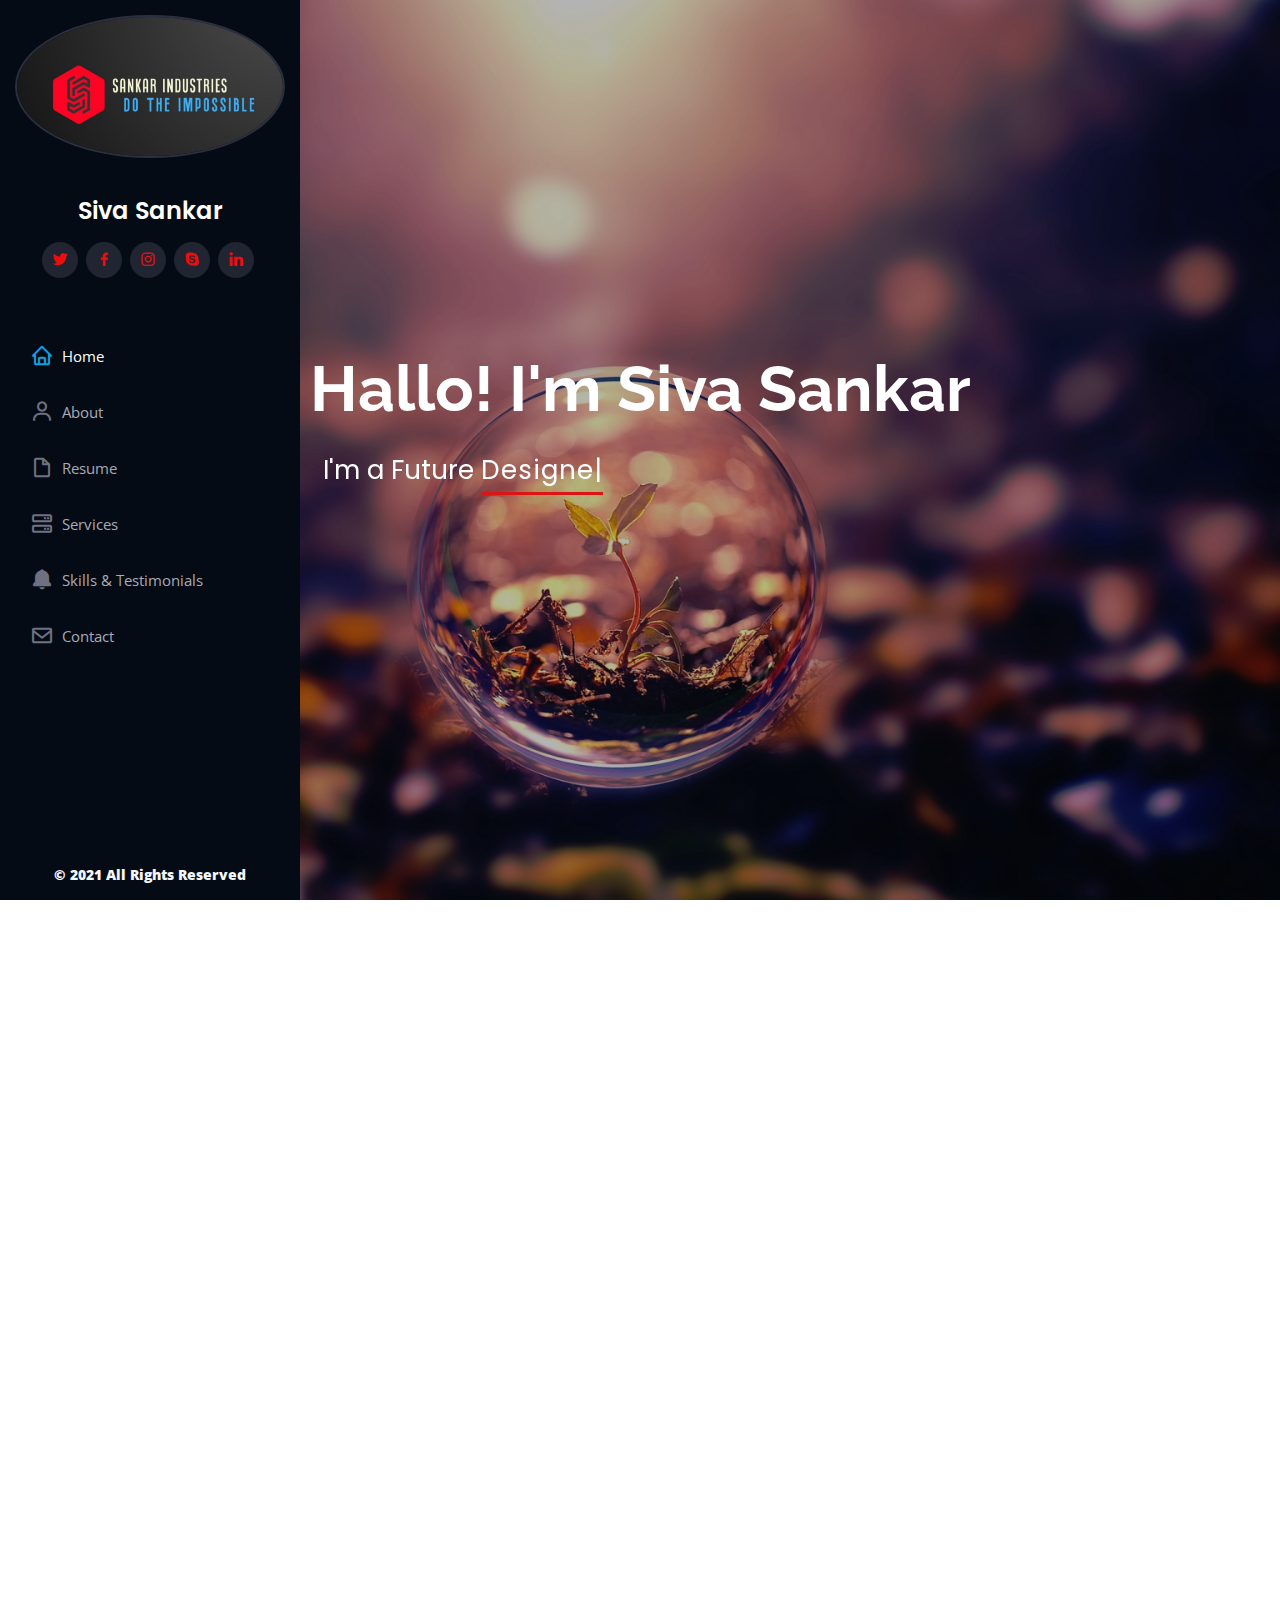
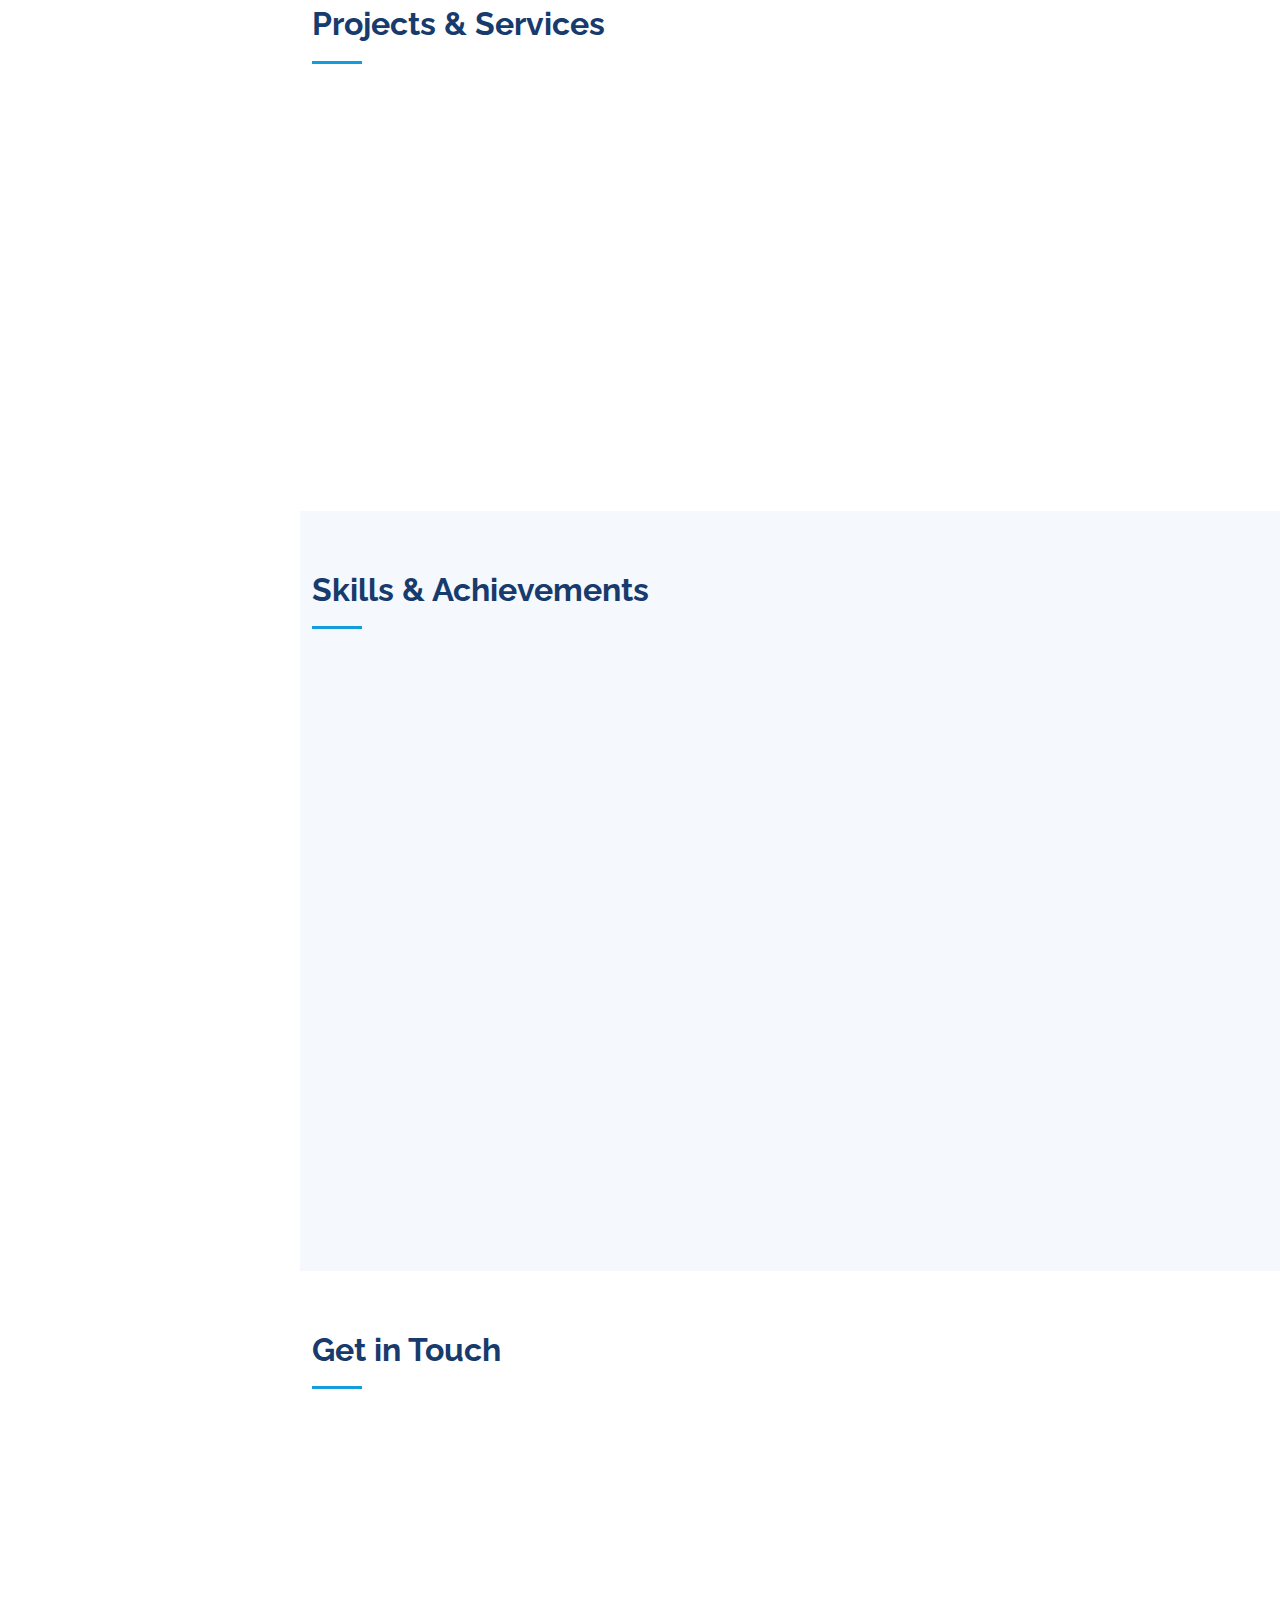
==== commit 2d520831: "SUmmary" ====
--- a/index.html
+++ b/index.html
@@ -53,7 +53,7 @@
         <ul>
           <li><a href="#hero" class="nav-link scrollto active"><i class="bx bx-home like bx-tada"></i> <span>Home</span></a></li>
           <li><a href="#about" class="nav-link scrollto"><i class="bx bx-user like bx-burst"></i> <span>About</span></a></li>
-          <li><a href="#resume" class="nav-link scrollto"><i class="bx bx-file-blank like bx-spin"></i> <span>Resume</span></a></li>
+          <li><a href="#resume" class="nav-link scrollto"><i class="bx bx-file-blank like bx-flashing"></i> <span>Resume</span></a></li>
           <li><a href="#services" class="nav-link scrollto"><i class="bx bx-server like bx-fade-up"></i> <span>Services</span></a></li>
           <li><a href="#testimonials" class="nav-link scrollto"><i class="bx bxs-bell like bx-flashing"></i> <span>Skills & Testimonials</span></a></li>
           <li><a href="#contact" class="nav-link scrollto"><i class="bx bx-envelope like bx-fade-down"></i> <span>Contact</span></a></li>
@@ -79,7 +79,7 @@
 
         <div class="section-title"data-aos="zoom-in-up">
           <h2>About</h2>
-          <p>My name is Siva Sankar.A born and brought up in a small middle-class family in Trivandrum, Kerala. I am an enthusiastic, self-motivated, reliable, responsible and hard working person.A good team player and adaptable to all challenges. I am able to work well both in a team environment as well as using own initiative. One of my best quality is the ablility to stay calm and do well under pressure.
+          <p>My name is Siva Sankar.A, born and brought up in a small middle-class family in Trivandrum, Kerala. I am an enthusiastic, self-motivated, reliable, responsible and hard working person.A good team player and adaptable to all challenges. I am able to work well both in a team environment as well as using own initiative. One of my best quality is the ablility to stay calm and do well under pressure.
           A man with revolutionary ideas. Now you may ask what motivates me !!
           <b>A burning desire to do everything to my very best of ability is my motivation<b></p>
         </div>
@@ -99,7 +99,7 @@
                 <ul>
                   <li><i class="bi bi-chevron-right"></i> <strong>Birthday:</strong> <span>8 July 2002</span></li>
                   <li><i class="bi bi-chevron-right"></i> <strong>Website:</strong> <span>www.sankarindustries.com</span></li>
-                  <li><i class="bi bi-chevron-right"></i> <strong>State:</strong> <span>Kerala, INDIA</span></li>
+                  <li><i class="bi bi-chevron-right"></i> <strong>State:</strong> <span>Kerala, India</span></li>
                   <li><i class="bi bi-chevron-right"></i> <strong>Hobbies:</strong> <span>Programming, Reading, Gaming</span></li>
                 </ul>
               </div>
@@ -124,7 +124,7 @@
 
         <div class="section-title">
           <h2>Facts</h2>
-          <p> I am highly perceptive and have razor sharp intuition. This does not mean that I know everything, and it does not mean that I am never wrong. But my instincts about people, events and situations are usually spot-on.My Biggest Happiness is when my Code is working well without any warnings or errors</p> 
+          <p> I am highly perceptive and have razor sharp intuition. This does not mean that I know everything, and it does not mean that I am never wrong. But my instincts about people, events and situations are usually spot-on. My Biggest Happiness is when my Code is working well without warnings or errors</p> 
         </div>
 
         <div class="row no-gutters">
@@ -133,7 +133,7 @@
             <div class="count-box">
               <i class="bi bi-emoji-smile"></i>
               <span data-purecounter-start="0" data-purecounter-end="18" data-purecounter-duration="1" class="purecounter"></span>
-              <p>Hours&ensp;<strong> a day always motivated</strong></p>
+              <p>Hours&ensp;<strong>a day always motivated</strong></p>
             </div>
           </div>
 
@@ -237,33 +237,33 @@
         <div class="row">
           <div class="col-lg-4 col-md-6 icon-box" data-aos="fade-up">
             <div class="icon"><i class="bi bi-phone"></i></div>
-            <h4 class="title"><a href="">Snake Game</a></h4>
+            <h4 class="title"><a href="https://github.com/sivasankarLM10/Snake-Game">Snake Game</a></h4>
             <p class="description">Nostalgic NOKIA Snake game in Python</p>
           </div>
           <div class="col-lg-4 col-md-6 icon-box" data-aos="fade-up" data-aos-delay="100">
             <div class="icon"><i class="bi bi-people"></i></div>
-            <h4 class="title"><a href="">Whatsapp Spammer</a></h4>
+            <h4 class="title"><a href="https://github.com/sivasankarLM10/Whatsapp-Spammer-Bot">Whatsapp Spammer</a></h4>
             <p class="description">A simple spam bot using Python  and Selenium
             Strictly for educational purspose only. Do not misuse the content without their consent.</p>
           </div>
           <div class="col-lg-4 col-md-6 icon-box" data-aos="fade-up" data-aos-delay="200">
             <div class="icon"><i class="bi bi-list"></i></div>
-            <h4 class="title"><a href="">Online Calculator</a></h4>
+            <h4 class="title"><a href="https://github.com/sivasankarLM10/Simple-Online-calculator">Online Calculator</a></h4>
             <p class="description">An Online interactive calculator for standard use</p>
           </div>
           <div class="col-lg-4 col-md-6 icon-box" data-aos="fade-up" data-aos-delay="300">
             <div class="icon"><i class="bi bi-binoculars"></i></div>
-            <h4 class="title"><a href="">Number Guess Game</a></h4>
+            <h4 class="title"><a href="https://github.com/sivasankarLM10/Java-Guessing-Game">Number Guess Game</a></h4>
             <p class="description">A simple Java script game for guessing your number</p><ahref "https://github.com/sivasankarLM10/Snake-Game">
           </div>
           <div class="col-lg-4 col-md-6 icon-box" data-aos="fade-up" data-aos-delay="400">
             <div class="icon"><i class="bi bi-brightness-high"></i></div>
-            <h4 class="title"><a href="">Weather App</a></h4>
+            <h4 class="title"><a href="https://github.com/sivasankarLM10/Weather_Forcast_FInal">Weather App</a></h4>
             <p class="description">An Interactive Weather Forcast App to find weather in your city for next 5 days </p>
           </div>
           <div class="col-lg-4 col-md-6 icon-box" data-aos="fade-up" data-aos-delay="500">
             <div class="icon"><i class="bi bi-calendar4-week"></i></div>
-            <h4 class="title"><a href="">Bus Reservation</a></h4>
+            <h4 class="title"><a href="https://github.com/sivasankarLM10/Bus-Reservation">Bus Reservation</a></h4>
             <p class="description">Mini Project in CPP for Bus Reservation System</p>
           </div>
         </div>
@@ -370,31 +370,6 @@
         </div>
       </div>
     </section><!-- End Testimonials Section -->
-<section id="portfolio-details" class="portfolio-details">
-      <div class="container">
-
-        <div class="row gy-4">
-
-          <div class="col-lg-8">
-            <div class="portfolio-details-slider swiper-container">
-              <div class="swiper-wrapper align-items-center">
-
-                <div class="swiper-slide">
-                  <img src="assets/img/3D-Best-Wallpapers-HD.png.jpg" alt="">
-                </div>
-
-                <div class="swiper-slide">
-                  <img src="assets/img/Sankar.png" alt="">
-                </div>
-
-                <div class="swiper-slide">
-                  <img src="assets/img/Sankar.png" alt="">
-                </div>
-
-              </div>
-              <div class="swiper-pagination"></div>
-            </div>
-          </div>
     <!-- ======= Contact Section ======= -->
     <section id="contact" class="contact">
       <div class="container">
@@ -482,7 +457,7 @@
   <footer id="footer">
     <div class="container">
       <div class="copyright">
-        &copy; 2021 Copyright Sivasankar
+        &copy; 2021 All Rights Reserved
       </div>
     </div>
 
--- a/assets/css/style.css
+++ b/assets/css/style.css
@@ -37,7 +37,7 @@
   right: 15px;
   bottom: 15px;
   z-index: 996;
-  background: #14dd14;
+  background: #0a0a0a;
   width: 40px;
   height: 40px;
   border-radius: 50px;
@@ -46,7 +46,7 @@
 
 .back-to-top i {
   font-size: 28px;
-  color: #fff;
+  color: rgb(200, 5, 5);
   line-height: 0;
 }
 
@@ -103,7 +103,7 @@
   font-size: 18px;
   display: inline-block;
   background: #212431;
-  color: #fff;
+  color: rgb(238, 13, 13);
   line-height: 1;
   padding: 8px 0;
   margin-right: 4px;
@@ -253,7 +253,7 @@
   color: #fff;
   padding-bottom: 4px;
   letter-spacing: 1px;
-  border-bottom: 3px solid #149ddd;
+  border-bottom: 3px solid #dd1414;
 }
 
 @media (min-width: 1024px) {
@@ -426,7 +426,7 @@
 }
 
 .skills .progress-bar-wrap {
-  background: #dce8f8;
+  background: #080808;
   height: 10px;
 }
 
@@ -434,7 +434,7 @@
   width: 1px;
   height: 10px;
   transition: .9s;
-  background-color: #149ddd;
+  background-color: #f30e0e;
 }
 
 /*--------------------------------------------------------------
@@ -497,7 +497,170 @@
   background: #fff;
   border: 2px solid #1f5297;
 }
-
+/*--------------------------------------------------------------
+# Portfolio
+--------------------------------------------------------------*/
+.portfolio .portfolio-item {
+  margin-bottom: 30px;
+}
+
+.portfolio #portfolio-flters {
+  padding: 0;
+  margin: 0 auto 35px auto;
+  list-style: none;
+  text-align: center;
+  background: #fff;
+  border-radius: 50px;
+  padding: 2px 15px;
+}
+
+.portfolio #portfolio-flters li {
+  cursor: pointer;
+  display: inline-block;
+  padding: 10px 15px 8px 15px;
+  font-size: 14px;
+  font-weight: 600;
+  line-height: 1;
+  text-transform: uppercase;
+  color: #272829;
+  margin-bottom: 5px;
+  transition: all 0.3s ease-in-out;
+}
+
+.portfolio #portfolio-flters li:hover, .portfolio #portfolio-flters li.filter-active {
+  color: #149ddd;
+}
+
+.portfolio #portfolio-flters li:last-child {
+  margin-right: 0;
+}
+
+.portfolio .portfolio-wrap {
+  transition: 0.3s;
+  position: relative;
+  overflow: hidden;
+  z-index: 1;
+}
+
+.portfolio .portfolio-wrap::before {
+  content: "";
+  background: rgba(255, 255, 255, 0.5);
+  position: absolute;
+  left: 0;
+  right: 0;
+  top: 0;
+  bottom: 0;
+  transition: all ease-in-out 0.3s;
+  z-index: 2;
+  opacity: 0;
+}
+
+.portfolio .portfolio-wrap .portfolio-links {
+  opacity: 1;
+  left: 0;
+  right: 0;
+  bottom: -60px;
+  z-index: 3;
+  position: absolute;
+  transition: all ease-in-out 0.3s;
+  display: flex;
+  justify-content: center;
+}
+
+.portfolio .portfolio-wrap .portfolio-links a {
+  color: #fff;
+  font-size: 28px;
+  text-align: center;
+  background: rgba(20, 157, 221, 0.75);
+  transition: 0.3s;
+  width: 50%;
+}
+
+.portfolio .portfolio-wrap .portfolio-links a:hover {
+  background: rgba(20, 157, 221, 0.95);
+}
+
+.portfolio .portfolio-wrap .portfolio-links a + a {
+  border-left: 1px solid #37b3ed;
+}
+
+.portfolio .portfolio-wrap:hover::before {
+  top: 0;
+  left: 0;
+  right: 0;
+  bottom: 0;
+  opacity: 1;
+}
+
+.portfolio .portfolio-wrap:hover .portfolio-links {
+  opacity: 1;
+  bottom: 0;
+}
+
+/*--------------------------------------------------------------
+# Portfolio Details
+--------------------------------------------------------------*/
+.portfolio-details {
+  padding-top: 70px;
+}
+
+.portfolio-details .portfolio-details-slider img {
+  width: 100%;
+}
+
+.portfolio-details .portfolio-details-slider .swiper-pagination {
+  margin-top: 50px;
+  position: relative;
+}
+
+.portfolio-details .portfolio-details-slider .swiper-pagination .swiper-pagination-bullet {
+  width: 12px;
+  height: 12px;
+  background-color: #fff;
+  opacity: 1;
+  border: 1px solid #149ddd;
+}
+
+.portfolio-details .portfolio-details-slider .swiper-pagination .swiper-pagination-bullet-active {
+  background-color: #149ddd;
+}
+
+.portfolio-details .portfolio-info {
+  padding: 30px;
+  box-shadow: 0px 0 30px rgba(5, 13, 24, 0.08);
+}
+
+.portfolio-details .portfolio-info h3 {
+  font-size: 22px;
+  font-weight: 700;
+  margin-bottom: 20px;
+  padding-bottom: 20px;
+  border-bottom: 1px solid #eee;
+}
+
+.portfolio-details .portfolio-info ul {
+  list-style: none;
+  padding: 0;
+  font-size: 15px;
+}
+
+.portfolio-details .portfolio-info ul li + li {
+  margin-top: 10px;
+}
+
+.portfolio-details .portfolio-description {
+  padding-top: 30px;
+}
+
+.portfolio-details .portfolio-description h2 {
+  font-size: 26px;
+  font-weight: 700;
+  margin-bottom: 20px;
+}
+
+.portfolio-details .portfolio-description p {
+  padding: 0;
+}
 
 /*--------------------------------------------------------------
 # Services
@@ -513,7 +676,7 @@
   justify-content: center;
   width: 54px;
   height: 54px;
-  background: #149ddd;
+  background: #dd1414;
   border-radius: 50%;
   transition: 0.5s;
   border: 1px solid #149ddd;
@@ -526,7 +689,7 @@
 }
 
 .services .icon-box:hover .icon {
-  background: #fff;
+  background: rgb(5, 5, 5);
 }
 
 .services .icon-box:hover .icon i {
@@ -554,91 +717,6 @@
   font-size: 14px;
 }
 
-/*--------------------------------------------------------------
-# Testimonials
---------------------------------------------------------------*/
-.testimonials .testimonial-item {
-  box-sizing: content-box;
-  text-align: center;
-  min-height: 320px;
-}
-
-.testimonials .testimonial-item .testimonial-img {
-  width: 90px;
-  border-radius: 50%;
-  margin: 0 auto;
-}
-
-.testimonials .testimonial-item h3 {
-  font-size: 18px;
-  font-weight: bold;
-  margin: 10px 0 5px 0;
-  color: #111;
-}
-
-.testimonials .testimonial-item h4 {
-  font-size: 14px;
-  color: #999;
-  margin: 0;
-}
-
-.testimonials .testimonial-item .quote-icon-left, .testimonials .testimonial-item .quote-icon-right {
-  color: #c3e8fa;
-  font-size: 26px;
-}
-
-.testimonials .testimonial-item .quote-icon-left {
-  display: inline-block;
-  left: -5px;
-  position: relative;
-}
-
-.testimonials .testimonial-item .quote-icon-right {
-  display: inline-block;
-  right: -5px;
-  position: relative;
-  top: 10px;
-}
-
-.testimonials .testimonial-item p {
-  font-style: italic;
-  margin: 0 15px 15px 15px;
-  padding: 20px;
-  background: #fff;
-  position: relative;
-  margin-bottom: 35px;
-  border-radius: 6px;
-  box-shadow: 0px 2px 15px rgba(0, 0, 0, 0.1);
-}
-
-.testimonials .testimonial-item p::after {
-  content: "";
-  width: 0;
-  height: 0;
-  border-top: 20px solid #fff;
-  border-right: 20px solid transparent;
-  border-left: 20px solid transparent;
-  position: absolute;
-  bottom: -20px;
-  left: calc(50% - 20px);
-}
-
-.testimonials .swiper-pagination {
-  margin-top: 20px;
-  position: relative;
-}
-
-.testimonials .swiper-pagination .swiper-pagination-bullet {
-  width: 12px;
-  height: 12px;
-  background-color: #fff;
-  opacity: 1;
-  border: 1px solid #149ddd;
-}
-
-.testimonials .swiper-pagination .swiper-pagination-bullet-active {
-  background-color: #149ddd;
-}
 
 /*--------------------------------------------------------------
 # Contact
@@ -875,6 +953,7 @@
   }
 }
 
+
 /*--------------------------------------------------------------
 # Footer
 --------------------------------------------------------------*/
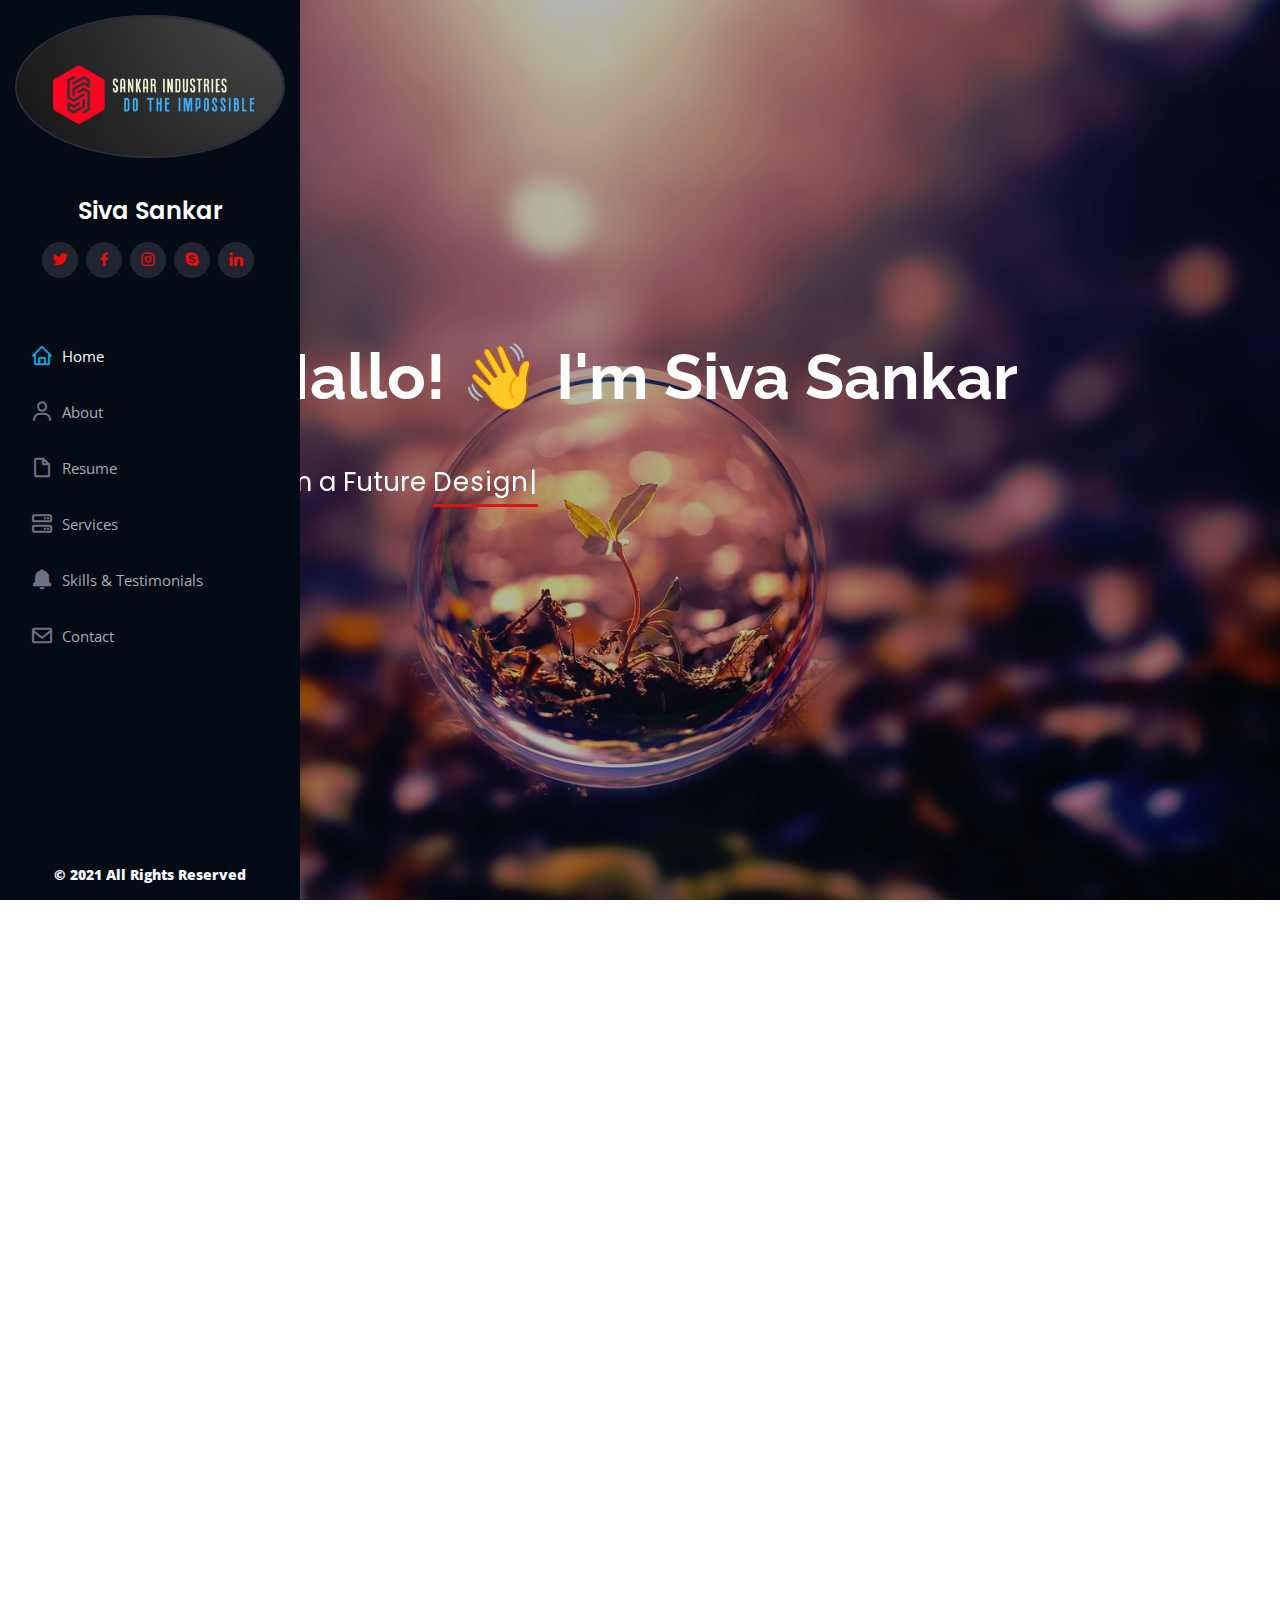
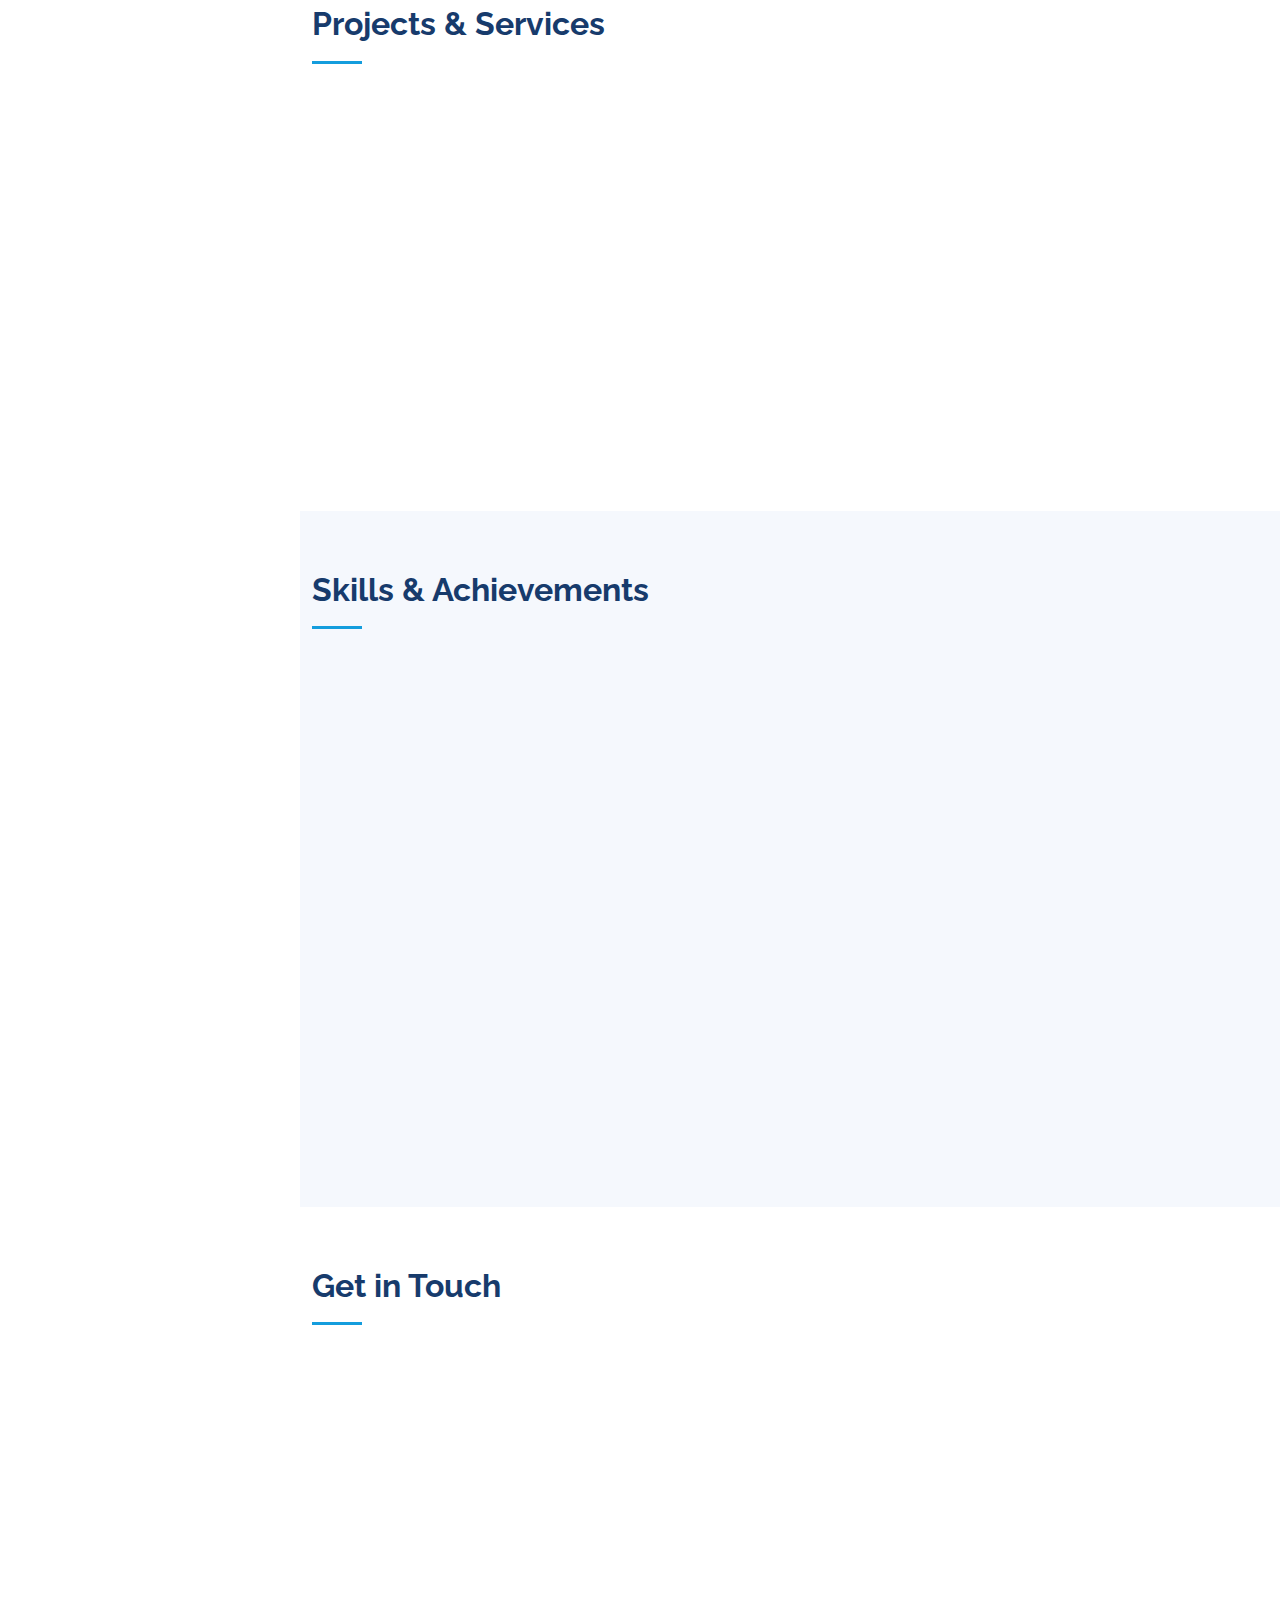
==== commit 422149ca: "Update index.html" ====
--- a/index.html
+++ b/index.html
@@ -51,12 +51,12 @@
 <br>
       <nav id="navbar" class="nav-menu navbar">
         <ul>
-          <li><a href="#hero" class="nav-link scrollto active"><i class="bx bx-home like bx-tada"></i> <span>Home</span></a></li>
+          <li><a href="#hero" class="nav-link scrollto active"><i class="bx bx-home like bx-burst"></i> <span>Home</span></a></li>
           <li><a href="#about" class="nav-link scrollto"><i class="bx bx-user like bx-burst"></i> <span>About</span></a></li>
-          <li><a href="#resume" class="nav-link scrollto"><i class="bx bx-file-blank like bx-flashing"></i> <span>Resume</span></a></li>
-          <li><a href="#services" class="nav-link scrollto"><i class="bx bx-server like bx-fade-up"></i> <span>Services</span></a></li>
-          <li><a href="#testimonials" class="nav-link scrollto"><i class="bx bxs-bell like bx-flashing"></i> <span>Skills & Testimonials</span></a></li>
-          <li><a href="#contact" class="nav-link scrollto"><i class="bx bx-envelope like bx-fade-down"></i> <span>Contact</span></a></li>
+          <li><a href="#resume" class="nav-link scrollto"><i class="bx bx-file-blank like bx-burst"></i> <span>Resume</span></a></li>
+          <li><a href="#services" class="nav-link scrollto"><i class="bx bx-server like bx-burst"></i> <span>Services</span></a></li>
+          <li><a href="#testimonials" class="nav-link scrollto"><i class="bx bxs-bell like bx-burst"></i> <span>Skills & Testimonials</span></a></li>
+          <li><a href="#contact" class="nav-link scrollto"><i class="bx bx-envelope like bx-burst"></i> <span>Contact</span></a></li>
         </ul>
       </nav><!-- .nav-menu -->
     </div>
@@ -65,8 +65,8 @@
   <!-- ======= Hero Section ======= -->
   <section id="hero" class="d-flex flex-column justify-content-center align-items-center">
     <div class="hero-container" data-aos="fade-in">
-      <h1>Hallo! I'm Siva Sankar</h1>
-      <br>
+      <h1>Hallo! <span class="wave">👋</span> I'm Siva Sankar</h1>
+      <br><br>
       <p>&ensp;I'm a Future <span class="typed" data-typed-items="Designer, Developer, Freelancer, Engineer"></span></p>
     </div>
   </section><!-- End Hero -->
@@ -90,7 +90,7 @@
           </div>
           <div class="col-lg-8 pt-4 pt-lg-0 content" data-aos="fade-left">
             <h3>Programmer &amp; Web Developer.</h3>
-            <p class="fst-italic">
+            <p>
               Solutions-driven programmer gradute of computer science in object-oriented programming. Well-versed in all phases of the software development lifecycle, with a strong working knowledge of algorithms and data structures. I've built projects on small teams and looking forward for a role where I can prove my  success as an engineer also improving business processes, operations and profitability.
             </p>
             <br>
@@ -185,9 +185,9 @@
               <h4>Siva Sankar</h4>
               <p><em>Fullstack developer with 4+ years of experience in coding</em></p>
               <ul>
-                <li>Central Stadium, Mahathma Gandhi Road, Near, Junction, Palayam, Thiruvananthapuram, Kerala 695001</li>
-                <li>8472941527</li>
-                <li>siva37sankar@gmail.com</li>
+                <li>🗺️ : Central Stadium, Mahathma Gandhi Road, Near, Junction, Palayam, Thiruvananthapuram, Kerala 695001</li>
+                <li>📱  : 8472941527</li>
+                <li>📧 : siva37sankar@gmail.com</li>
               </ul>
             </div>
 
@@ -195,7 +195,7 @@
             <div class="resume-item">
               <h4>Bachelors Degree in Computer Science Engineering</h4>
               <h5>2020 - 2024</h5>
-              <p><em><a href="https://www.amrita.edu/campus/amritapuri">Amrita Vishwa Vidya Peetham </a> Amritapuri, Kerala</em></p>
+              <p>🎓 <em><a href="https://www.amrita.edu/campus/amritapuri"> Amrita Vishwa Vidya Peetham </a> Amritapuri, Kerala</em></p>
               <p>Home to numerous schools and research centers. Distinguished professors and scholars share their knowledge and experiences with the students. The campus provides all modern amenities from playgrounds to cafeterias. ICTS is the primary provider of IT, telecommunication, computing and related facilities.</p>
             </div>
           </div>
@@ -204,7 +204,7 @@
               <div class="resume-item" data-os="flip-up">
               <h4>CBSE AISSCE & AISSE</h4>
               <h5>2006 - 2020</h5>
-              <p><em><a href="https://www.aryacentralschool.org/">Arya Central School</a>, Pattom, Kerala</em></p>
+              <p>🏫 <em><a href="https://www.aryacentralschool.org/"> Arya Central School</a>, Pattom, Kerala</em></p>
               <p>"Arise, awake, and stop not till the goal is reached!”.</p>
             </div>
             <br>
@@ -212,7 +212,7 @@
             <div class="resume-item">
               <h4>COLLABORATION ENGINEER</h4>
               <h5>2021 - 2023</h5>
-              <p>Execute and/or assist with all other duties and tasks as assigned
+              <p>👷 Execute and/or assist with all other duties and tasks as assigned
 Work with larger team to help design communications for the next generation campus
 Manage vendors to support all A/V equipment & collaboration technology
 Provide advanced troubleshooting to Help Desk for various forms of A/V and Collaboration
@@ -237,33 +237,33 @@
         <div class="row">
           <div class="col-lg-4 col-md-6 icon-box" data-aos="fade-up">
             <div class="icon"><i class="bi bi-phone"></i></div>
-            <h4 class="title"><a href="https://github.com/sivasankarLM10/Snake-Game">Snake Game</a></h4>
+            <h4 class="title"><a href="https://github.com/sivasankarLM10/Snake-Game" target="blank">Snake Game</a></h4>
             <p class="description">Nostalgic NOKIA Snake game in Python</p>
           </div>
           <div class="col-lg-4 col-md-6 icon-box" data-aos="fade-up" data-aos-delay="100">
             <div class="icon"><i class="bi bi-people"></i></div>
-            <h4 class="title"><a href="https://github.com/sivasankarLM10/Whatsapp-Spammer-Bot">Whatsapp Spammer</a></h4>
+            <h4 class="title"><a href="https://github.com/sivasankarLM10/Whatsapp-Spammer-Bot" target="blank">Whatsapp Spammer</a></h4>
             <p class="description">A simple spam bot using Python  and Selenium
             Strictly for educational purspose only. Do not misuse the content without their consent.</p>
           </div>
           <div class="col-lg-4 col-md-6 icon-box" data-aos="fade-up" data-aos-delay="200">
             <div class="icon"><i class="bi bi-list"></i></div>
-            <h4 class="title"><a href="https://github.com/sivasankarLM10/Simple-Online-calculator">Online Calculator</a></h4>
+            <h4 class="title"><a href="https://github.com/sivasankarLM10/Simple-Online-calculator" target="blank">Online Calculator</a></h4>
             <p class="description">An Online interactive calculator for standard use</p>
           </div>
           <div class="col-lg-4 col-md-6 icon-box" data-aos="fade-up" data-aos-delay="300">
             <div class="icon"><i class="bi bi-binoculars"></i></div>
-            <h4 class="title"><a href="https://github.com/sivasankarLM10/Java-Guessing-Game">Number Guess Game</a></h4>
-            <p class="description">A simple Java script game for guessing your number</p><ahref "https://github.com/sivasankarLM10/Snake-Game">
+            <h4 class="title"><a href="https://github.com/sivasankarLM10/Java-Guessing-Game" target="blank">Number Guess Game</a></h4>
+            <p class="description">A simple Java script game for guessing your number</p>
           </div>
           <div class="col-lg-4 col-md-6 icon-box" data-aos="fade-up" data-aos-delay="400">
             <div class="icon"><i class="bi bi-brightness-high"></i></div>
-            <h4 class="title"><a href="https://github.com/sivasankarLM10/Weather_Forcast_FInal">Weather App</a></h4>
+            <h4 class="title"><a href="https://github.com/sivasankarLM10/Weather_Forcast_FInal" target="blank">Weather App</a></h4>
             <p class="description">An Interactive Weather Forcast App to find weather in your city for next 5 days </p>
           </div>
           <div class="col-lg-4 col-md-6 icon-box" data-aos="fade-up" data-aos-delay="500">
             <div class="icon"><i class="bi bi-calendar4-week"></i></div>
-            <h4 class="title"><a href="https://github.com/sivasankarLM10/Bus-Reservation">Bus Reservation</a></h4>
+            <h4 class="title"><a href="https://github.com/sivasankarLM10/Bus-Reservation" target="blank">Bus Reservation</a></h4>
             <p class="description">Mini Project in CPP for Bus Reservation System</p>
           </div>
         </div>
@@ -281,14 +281,8 @@
 
         <section id="skills" class="skills section-bg" data-aos="fade-up" data-aos-delay="100">
       <div class="container">
-
-          <p>My Favourite programming language is Python but has good knowledge in Cpp and JS. Loves to do front end development</p>
-        </div>
-
         <div class="row skills-content">
-
           <div class="col-lg-6" data-aos="fade-up">
-
             <div class="progress">
               <span class="skill">HTML <i class="val">Very Good</i></span>
               <div class="progress-bar-wrap">
